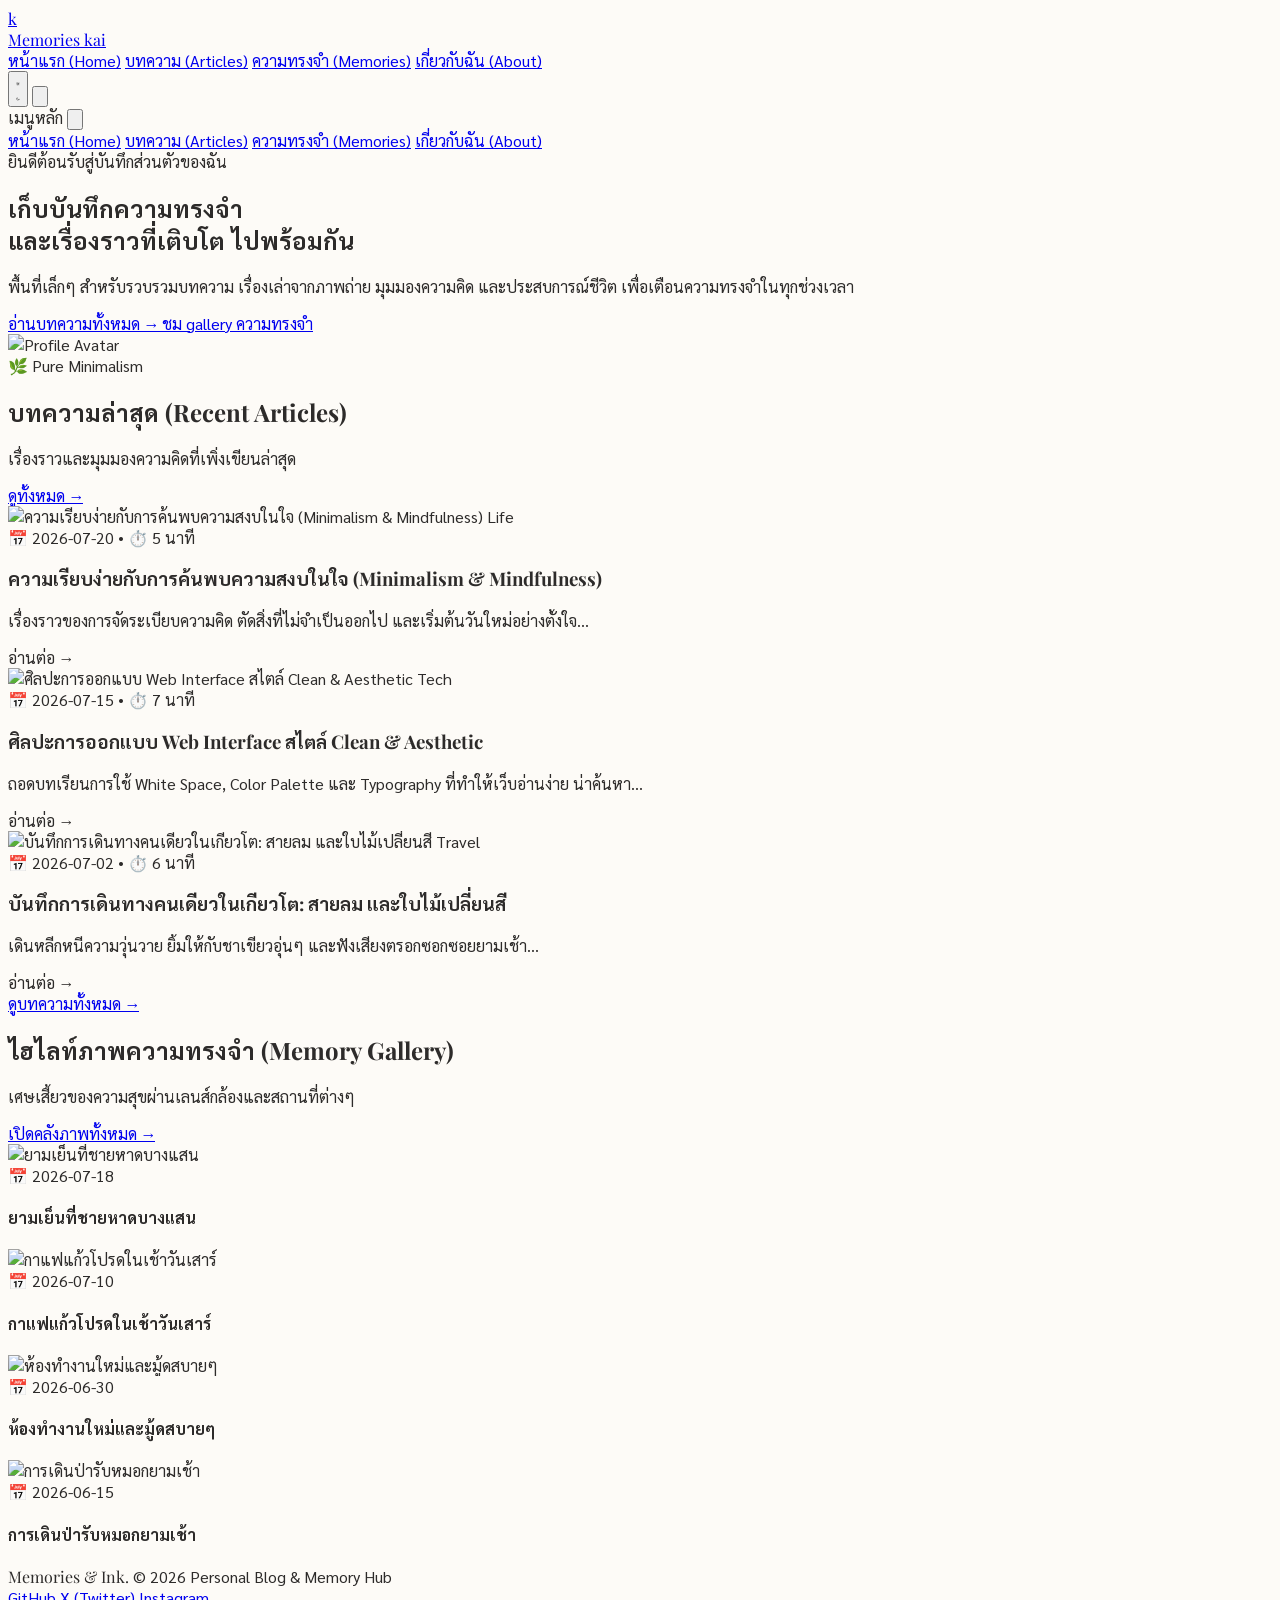
==== index.html @ 120b837c "Update index.html" ====
<!DOCTYPE html>
<html lang="th" class="scroll-smooth">
<head>
  <meta charset="UTF-8">
  <meta name="viewport" content="width=device-width, initial-scale=1.0">
  <title>Personal Memory & Article Hub | บันทึกเรื่องราวและบทความส่วนตัว</title>
  <meta name="description" content="พื้นที่บันทึกความทรงจำ เรื่องราวชีวิต บทความภาพ และความคิดส่วนตัว สไตล์ Minimal Clean & Aesthetic">
  
  <!-- Tailwind CSS CDN -->
  <script src="https://cdn.tailwindcss.com"></script>
  <script>
    tailwind.config = {
      darkMode: 'class',
      theme: {
        extend: {
          colors: {
            amber: {
              50: '#fffbeb', 100: '#fef3c7', 500: '#f59e0b', 600: '#d97706', 700: '#b45309'
            }
          }
        }
      }
    }
  </script>
  <link rel="stylesheet" href="assets/css/style.css">
  <script src="assets/js/theme.js"></script>
</head>
<body class="min-h-screen flex flex-col selection:bg-amber-500/20 selection:text-amber-700">

  <!-- Header / Navigation -->
  <header class="sticky top-0 z-40 w-full glass-nav border-b border-stone-200/60 dark:border-zinc-800/80 transition-colors">
    <div class="max-w-6xl mx-auto px-4 sm:px-6 lg:px-8 h-16 flex items-center justify-between">
      
      <!-- Brand Logo -->
      <a href="index.html" class="flex items-center gap-2.5 group">
        <div class="w-8 h-8 rounded-full bg-amber-600 flex items-center justify-center text-white font-serif-title font-bold text-sm shadow-sm group-hover:scale-105 transition-transform">
          k
        </div>
        <span class="font-serif-title text-lg font-bold tracking-tight group-hover:text-amber-600 dark:group-hover:text-amber-400 transition-colors">
          Memories kai
        </span>
      </a>

      <!-- Desktop Navigation Links -->
      <nav class="hidden md:flex items-center gap-8 text-sm font-medium">
        <a href="index.html" class="nav-link text-stone-600 dark:text-zinc-400 hover:text-amber-600 dark:hover:text-amber-400 transition-colors">หน้าแรก (Home)</a>
        <a href="articles.html" class="nav-link text-stone-600 dark:text-zinc-400 hover:text-amber-600 dark:hover:text-amber-400 transition-colors">บทความ (Articles)</a>
        <a href="memories.html" class="nav-link text-stone-600 dark:text-zinc-400 hover:text-amber-600 dark:hover:text-amber-400 transition-colors">ความทรงจำ (Memories)</a>
        <a href="about.html" class="nav-link text-stone-600 dark:text-zinc-400 hover:text-amber-600 dark:hover:text-amber-400 transition-colors">เกี่ยวกับฉัน (About)</a>
      </nav>

      <!-- Right Controls -->
      <div class="flex items-center gap-3">
        <!-- Theme Toggle Button -->
        <button class="theme-toggle-btn p-2 rounded-full text-stone-600 dark:text-zinc-300 hover:bg-stone-200/60 dark:hover:bg-zinc-800 transition-colors" aria-label="Toggle Theme">
          <!-- Sun Icon (Light Mode) -->
          <svg class="w-5 h-5 hidden dark:block text-amber-400" fill="none" stroke="currentColor" viewBox="0 0 24 24"><path stroke-linecap="round" stroke-linejoin="round" stroke-width="2" d="M12 3v1m0 16v1m9-9h-1M4 12H3m15.364 6.364l-.707-.707M6.343 6.343l-.707-.707m12.728 0l-.707.707M6.343 17.657l-.707.707M16 12a4 4 0 11-8 0 4 4 0 018 0z"/></svg>
          <!-- Moon Icon (Dark Mode) -->
          <svg class="w-5 h-5 block dark:hidden text-stone-700" fill="none" stroke="currentColor" viewBox="0 0 24 24"><path stroke-linecap="round" stroke-linejoin="round" stroke-width="2" d="M20.354 15.354A9 9 0 018.646 3.646 9.003 9.003 0 0012 21a9.003 9.003 0 008.354-5.646z"/></svg>
        </button>

        <!-- Mobile Menu Toggle -->
        <button id="mobile-menu-btn" class="md:hidden p-2 rounded-lg text-stone-600 dark:text-zinc-300 hover:bg-stone-200/60 dark:hover:bg-zinc-800 transition-colors">
          <svg class="w-6 h-6" fill="none" stroke="currentColor" viewBox="0 0 24 24"><path stroke-linecap="round" stroke-linejoin="round" stroke-width="2" d="M4 6h16M4 12h16m-7 6h7"/></svg>
        </button>
      </div>

    </div>
  </header>

  <!-- Mobile Navigation Drawer -->
  <div id="mobile-menu-drawer" class="fixed inset-0 z-50 bg-black/60 backdrop-blur-sm hidden flex flex-col justify-end sm:justify-center p-4">
    <div class="bg-white dark:bg-zinc-900 rounded-3xl p-6 shadow-2xl border border-stone-200 dark:border-zinc-800 max-w-sm w-full mx-auto">
      <div class="flex items-center justify-between pb-4 border-b border-stone-100 dark:border-zinc-800 mb-4">
        <span class="font-serif-title font-bold text-lg">เมนูหลัก</span>
        <button id="close-menu-btn" class="p-2 rounded-full hover:bg-stone-100 dark:hover:bg-zinc-800">
          <svg class="w-5 h-5" fill="none" stroke="currentColor" viewBox="0 0 24 24"><path stroke-linecap="round" stroke-linejoin="round" stroke-width="2" d="M6 18L18 6M6 6l12 12"/></svg>
        </button>
      </div>
      <nav class="flex flex-col gap-3 font-medium text-base">
        <a href="index.html" class="px-4 py-2.5 rounded-xl hover:bg-stone-100 dark:hover:bg-zinc-800 transition-colors">หน้าแรก (Home)</a>
        <a href="articles.html" class="px-4 py-2.5 rounded-xl hover:bg-stone-100 dark:hover:bg-zinc-800 transition-colors">บทความ (Articles)</a>
        <a href="memories.html" class="px-4 py-2.5 rounded-xl hover:bg-stone-100 dark:hover:bg-zinc-800 transition-colors">ความทรงจำ (Memories)</a>
        <a href="about.html" class="px-4 py-2.5 rounded-xl hover:bg-stone-100 dark:hover:bg-zinc-800 transition-colors">เกี่ยวกับฉัน (About)</a>
      </nav>
    </div>
  </div>

  <main class="flex-grow">
    
    <!-- Hero Section -->
    <section class="max-w-6xl mx-auto px-4 sm:px-6 lg:px-8 pt-12 pb-16">
      <div class="flex flex-col md:flex-row items-center justify-between gap-10">
        
        <!-- Hero Intro Text -->
        <div class="flex-1 text-center md:text-left">
          <div class="inline-flex items-center gap-2 px-3.5 py-1.5 rounded-full bg-amber-50 dark:bg-amber-950/60 border border-amber-200 dark:border-amber-900/60 text-amber-800 dark:text-amber-300 text-xs font-semibold mb-6">
            <span class="w-2 h-2 rounded-full bg-amber-500 animate-pulse"></span>
            ยินดีต้อนรับสู่บันทึกส่วนตัวของฉัน
          </div>
          <h1 class="text-3xl sm:text-5xl font-bold font-serif-title tracking-tight leading-tight mb-4">
            เก็บบันทึกความทรงจำ <br class="hidden sm:inline">
            <span class="text-amber-600 dark:text-amber-400">และเรื่องราวที่เติบโต</span> ไปพร้อมกัน
          </h1>
          <p class="text-stone-600 dark:text-zinc-400 text-base sm:text-lg max-w-xl leading-relaxed mb-8">
            พื้นที่เล็กๆ สำหรับรวบรวมบทความ เรื่องเล่าจากภาพถ่าย มุมมองความคิด และประสบการณ์ชีวิต เพื่อเตือนความทรงจำในทุกช่วงเวลา
          </p>

          <!-- Action Buttons -->
          <div class="flex flex-wrap items-center justify-center md:justify-start gap-4">
            <a href="articles.html" class="px-6 py-3 rounded-full bg-amber-600 hover:bg-amber-700 text-white font-semibold text-sm shadow-md hover:shadow-lg transition-all flex items-center gap-2">
              อ่านบทความทั้งหมด <span>→</span>
            </a>
            <a href="memories.html" class="px-6 py-3 rounded-full border border-stone-300 dark:border-zinc-700 hover:bg-stone-100 dark:hover:bg-zinc-800 text-stone-700 dark:text-zinc-300 font-semibold text-sm transition-all">
              ชม gallery ความทรงจำ
            </a>
          </div>
        </div>

        <!-- Hero Profile / Aesthetic Image Card -->
        <div class="relative w-64 h-64 sm:w-80 sm:h-80 flex-shrink-0">
          <div class="absolute inset-0 rounded-3xl bg-amber-600/10 dark:bg-amber-400/10 rotate-6 transform transition-transform group-hover:rotate-3"></div>
          <div class="relative w-full h-full rounded-3xl overflow-hidden shadow-xl border-4 border-white dark:border-zinc-800">
            <img src="https://github.com/hlubkojilleen2222-pixel/personal-memory-hub/blob/main/assets/images/profile.jpg?raw=true" alt="Profile Avatar" class="w-full h-full object-cover">
          </div>
          <div class="absolute -bottom-4 -left-4 bg-white/90 dark:bg-zinc-800/90 backdrop-blur-md px-4 py-2.5 rounded-2xl shadow-lg border border-stone-200 dark:border-zinc-700 text-xs">
            <span class="font-bold text-stone-800 dark:text-zinc-100">🌿 Pure Minimalism</span>
          </div>
        </div>

      </div>
    </section>

    <!-- Recent Articles Highlight -->
    <section class="bg-stone-100/60 dark:bg-zinc-900/40 py-16 border-y border-stone-200/60 dark:border-zinc-800/60">
      <div class="max-w-6xl mx-auto px-4 sm:px-6 lg:px-8">
        
        <div class="flex items-end justify-between mb-10">
          <div>
            <h2 class="text-2xl sm:text-3xl font-bold font-serif-title">บทความล่าสุด (Recent Articles)</h2>
            <p class="text-stone-500 dark:text-zinc-400 text-sm mt-1">เรื่องราวและมุมมองความคิดที่เพิ่งเขียนล่าสุด</p>
          </div>
          <a href="articles.html" class="hidden sm:inline-flex items-center gap-1.5 text-amber-600 dark:text-amber-400 font-semibold text-sm hover:underline">
            ดูทั้งหมด <span>→</span>
          </a>
        </div>

        <!-- Articles Grid Container -->
        <div id="recent-articles-container" class="grid grid-cols-1 sm:grid-cols-2 lg:grid-cols-3 gap-6 sm:gap-8">
          <!-- Articles injected via JavaScript -->
        </div>

        <div class="mt-10 text-center sm:hidden">
          <a href="articles.html" class="inline-flex items-center gap-1.5 px-5 py-2.5 bg-white dark:bg-zinc-800 border border-stone-200 dark:border-zinc-700 rounded-full text-amber-600 dark:text-amber-400 font-semibold text-sm shadow-sm">
            ดูบทความทั้งหมด <span>→</span>
          </a>
        </div>

      </div>
    </section>

    <!-- Memory Gallery Grid Preview -->
    <section class="max-w-6xl mx-auto px-4 sm:px-6 lg:px-8 py-16">
      <div class="flex items-end justify-between mb-10">
        <div>
          <h2 class="text-2xl sm:text-3xl font-bold font-serif-title">ไฮไลท์ภาพความทรงจำ (Memory Gallery)</h2>
          <p class="text-stone-500 dark:text-zinc-400 text-sm mt-1">เศษเสี้ยวของความสุขผ่านเลนส์กล้องและสถานที่ต่างๆ</p>
        </div>
        <a href="memories.html" class="hidden sm:inline-flex items-center gap-1.5 text-amber-600 dark:text-amber-400 font-semibold text-sm hover:underline">
          เปิดคลังภาพทั้งหมด <span>→</span>
        </a>
      </div>

      <!-- Home Memories 4-Grid Preview -->
      <div id="home-memories-grid" class="grid grid-cols-2 sm:grid-cols-4 gap-4">
        <!-- Injected by memories.js -->
      </div>
    </section>

  </main>

  <!-- Global Footer -->
  <footer class="border-t border-stone-200 dark:border-zinc-800 bg-white dark:bg-zinc-950 py-10 text-xs text-stone-500 dark:text-zinc-400 transition-colors">
    <div class="max-w-6xl mx-auto px-4 sm:px-6 lg:px-8 flex flex-col sm:flex-row items-center justify-between gap-4">
      <div class="flex items-center gap-2">
        <span class="font-serif-title font-bold text-stone-800 dark:text-zinc-200 text-sm">Memories & Ink.</span>
        <span>© 2026 Personal Blog & Memory Hub</span>
      </div>
      <div class="flex items-center gap-6">
        <a href="https://github.com" target="_blank" rel="noopener" class="hover:text-amber-600 dark:hover:text-amber-400 transition-colors">GitHub</a>
        <a href="https://twitter.com" target="_blank" rel="noopener" class="hover:text-amber-600 dark:hover:text-amber-400 transition-colors">X (Twitter)</a>
        <a href="https://instagram.com" target="_blank" rel="noopener" class="hover:text-amber-600 dark:hover:text-amber-400 transition-colors">Instagram</a>
      </div>
    </div>
  </footer>

  <!-- Article Detail Modal Container -->
  <div id="article-modal" class="fixed inset-0 z-50 bg-black/70 backdrop-blur-md hidden items-center justify-center p-4 sm:p-6 overflow-y-auto">
    <div id="article-modal-content" class="bg-white dark:bg-zinc-900 rounded-2xl shadow-2xl max-w-2xl w-full max-h-[90vh] overflow-y-auto border border-stone-200 dark:border-zinc-800 my-auto">
      <!-- Injected dynamically -->
    </div>
  </div>

  <script src="assets/js/app.js"></script>
  <script src="assets/js/articles.js"></script>
  <script src="assets/js/memories.js"></script>
  <script>
    document.addEventListener('DOMContentLoaded', () => {
      initHomeArticles();
      initHomeMemories();
    });
  </script>
</body>
</html>
---- assets/css/style.css ----
@import url('https://fonts.googleapis.com/css2?family=Plus+Jakarta+Sans:wght@300;400;500;600;700&family=Playfair+Display:ital,wght@0,500;0,700;1,400&family=Sarabun:wght@300;400;500;600&display=swap');

@tailwind base;
@tailwind components;
@tailwind utilities;

:root {
  --bg-primary-light: #FDFBF7;
  --bg-card-light: #FFFFFF;
  --text-primary-light: #2D2B2A;
  --text-muted-light: #736E6B;
  --border-light: #EFECE6;

  --bg-primary-dark: #121214;
  --bg-card-dark: #1C1C20;
  --text-primary-dark: #F3F3F5;
  --text-muted-dark: #A1A1AA;
  --border-dark: #27272A;

  --accent-color: #D97706;
}

body {
  font-family: 'Sarabun', 'Plus Jakarta Sans', sans-serif;
  transition: background-color 0.3s ease, color 0.3s ease;
}

.font-serif-title {
  font-family: 'Playfair Display', 'Sarabun', serif;
}

/* Light Theme Defaults */
body {
  background-color: var(--bg-primary-light);
  color: var(--text-primary-light);
}

/* Dark Theme Overrides */
.dark body {
  background-color: var(--bg-primary-dark);
  color: var(--text-primary-dark);
}

/* Glassmorphism Navigation */
.glass-nav {
  background: rgba(253, 251, 247, 0.85);
  backdrop-filter: blur(12px);
  -webkit-backdrop-filter: blur(12px);
}

.dark .glass-nav {
  background: rgba(18, 18, 20, 0.85);
  backdrop-filter: blur(12px);
  -webkit-backdrop-filter: blur(12px);
}

/* Custom Card Transitions & Shadows */
.card-hover {
  transition: transform 0.25s cubic-bezier(0.16, 1, 0.3, 1), box-shadow 0.25s cubic-bezier(0.16, 1, 0.3, 1);
}

.card-hover:hover {
  transform: translateY(-4px);
  box-shadow: 0 12px 28px -6px rgba(0, 0, 0, 0.08);
}

.dark .card-hover:hover {
  box-shadow: 0 12px 28px -6px rgba(0, 0, 0, 0.4);
}

/* Masonry Columns */
.masonry-grid {
  column-count: 1;
  column-gap: 1.25rem;
}

@media (min-width: 640px) {
  .masonry-grid {
    column-count: 2;
  }
}

@media (min-width: 1024px) {
  .masonry-grid {
    column-count: 3;
  }
}

.masonry-item {
  break-inside: avoid;
  margin-bottom: 1.25rem;
}

/* Lightbox Modal Animation */
.modal-backdrop {
  transition: opacity 0.25s ease-in-out;
}

.modal-content {
  transition: transform 0.3s cubic-bezier(0.16, 1, 0.3, 1), opacity 0.3s ease-in-out;
}

/* Custom Scrollbar */
::-webkit-scrollbar {
  width: 8px;
}

::-webkit-scrollbar-track {
  background: transparent;
}

::-webkit-scrollbar-thumb {
  background: #D1D5DB;
  border-radius: 4px;
}

.dark ::-webkit-scrollbar-thumb {
  background: #3F3F46;
}

::-webkit-scrollbar-thumb:hover {
  background: #9CA3AF;
}

/* Probing Article Typography Styles */
.prose-custom h2 {
  font-size: 1.5rem;
  font-weight: 700;
  margin-top: 1.5rem;
  margin-bottom: 0.75rem;
  color: inherit;
}

.prose-custom h3 {
  font-size: 1.25rem;
  font-weight: 600;
  margin-top: 1.25rem;
  margin-bottom: 0.5rem;
}

.prose-custom p {
  line-height: 1.8;
  margin-bottom: 1rem;
  color: inherit;
  opacity: 0.9;
}

.prose-custom blockquote {
  border-left: 4px solid var(--accent-color);
  padding-left: 1rem;
  font-style: italic;
  margin: 1.25rem 0;
  opacity: 0.95;
}

.prose-custom ul, .prose-custom ol {
  padding-left: 1.5rem;
  margin-bottom: 1rem;
}

.prose-custom li {
  margin-bottom: 0.4rem;
  line-height: 1.7;
}
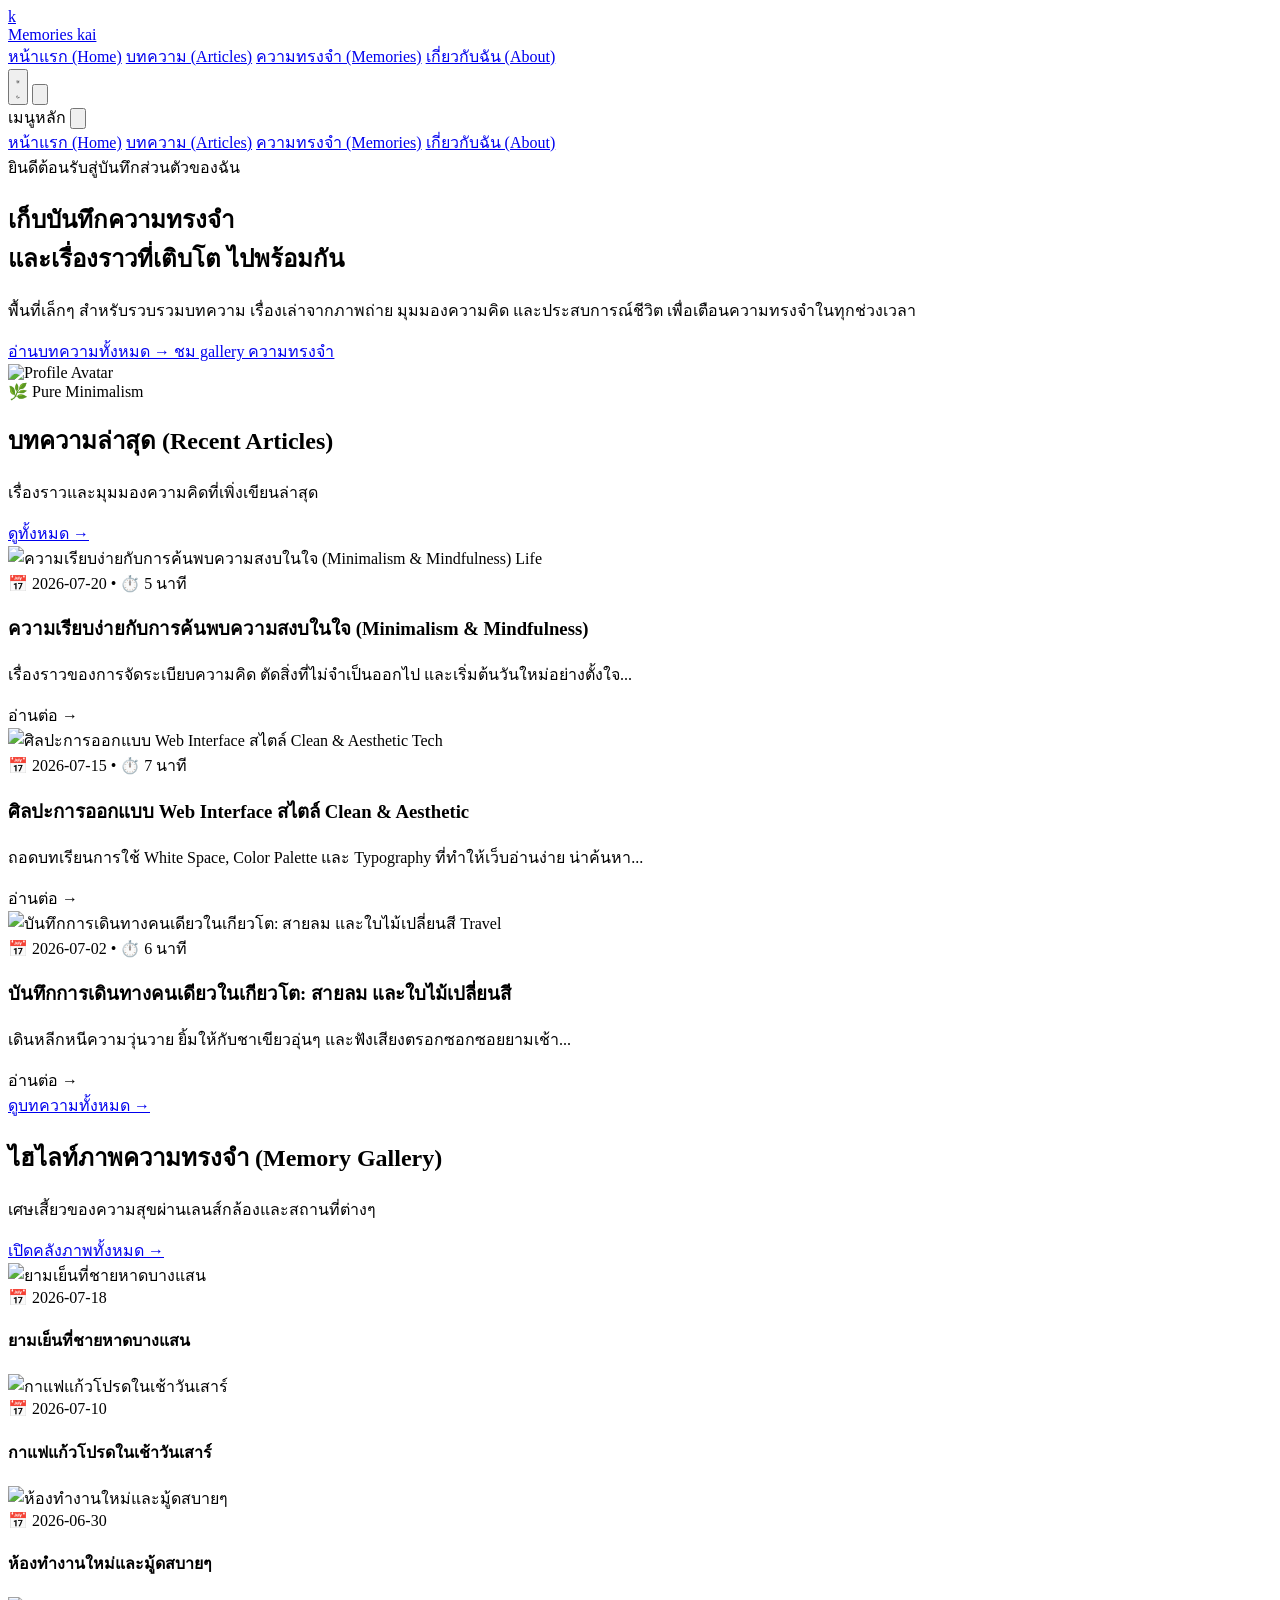
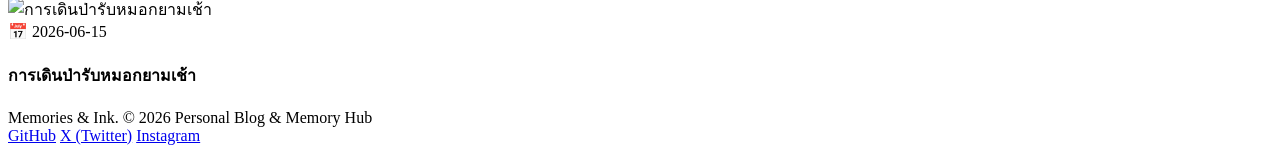
==== commit 33115e6e: "Add files via upload" ====
--- a/index.html
+++ b/index.html
@@ -22,7 +22,7 @@
       }
     }
   </script>
-  <link rel="stylesheet" href="assets/css/style.css">
+  <link rel="icon" href="https://github.com/hlubkojilleen2222-pixel/personal-memory-hub/blob/main/assets/icon/chicken.png" type="image/png">
   <script src="assets/js/theme.js"></script>
 </head>
 <body class="min-h-screen flex flex-col selection:bg-amber-500/20 selection:text-amber-700">
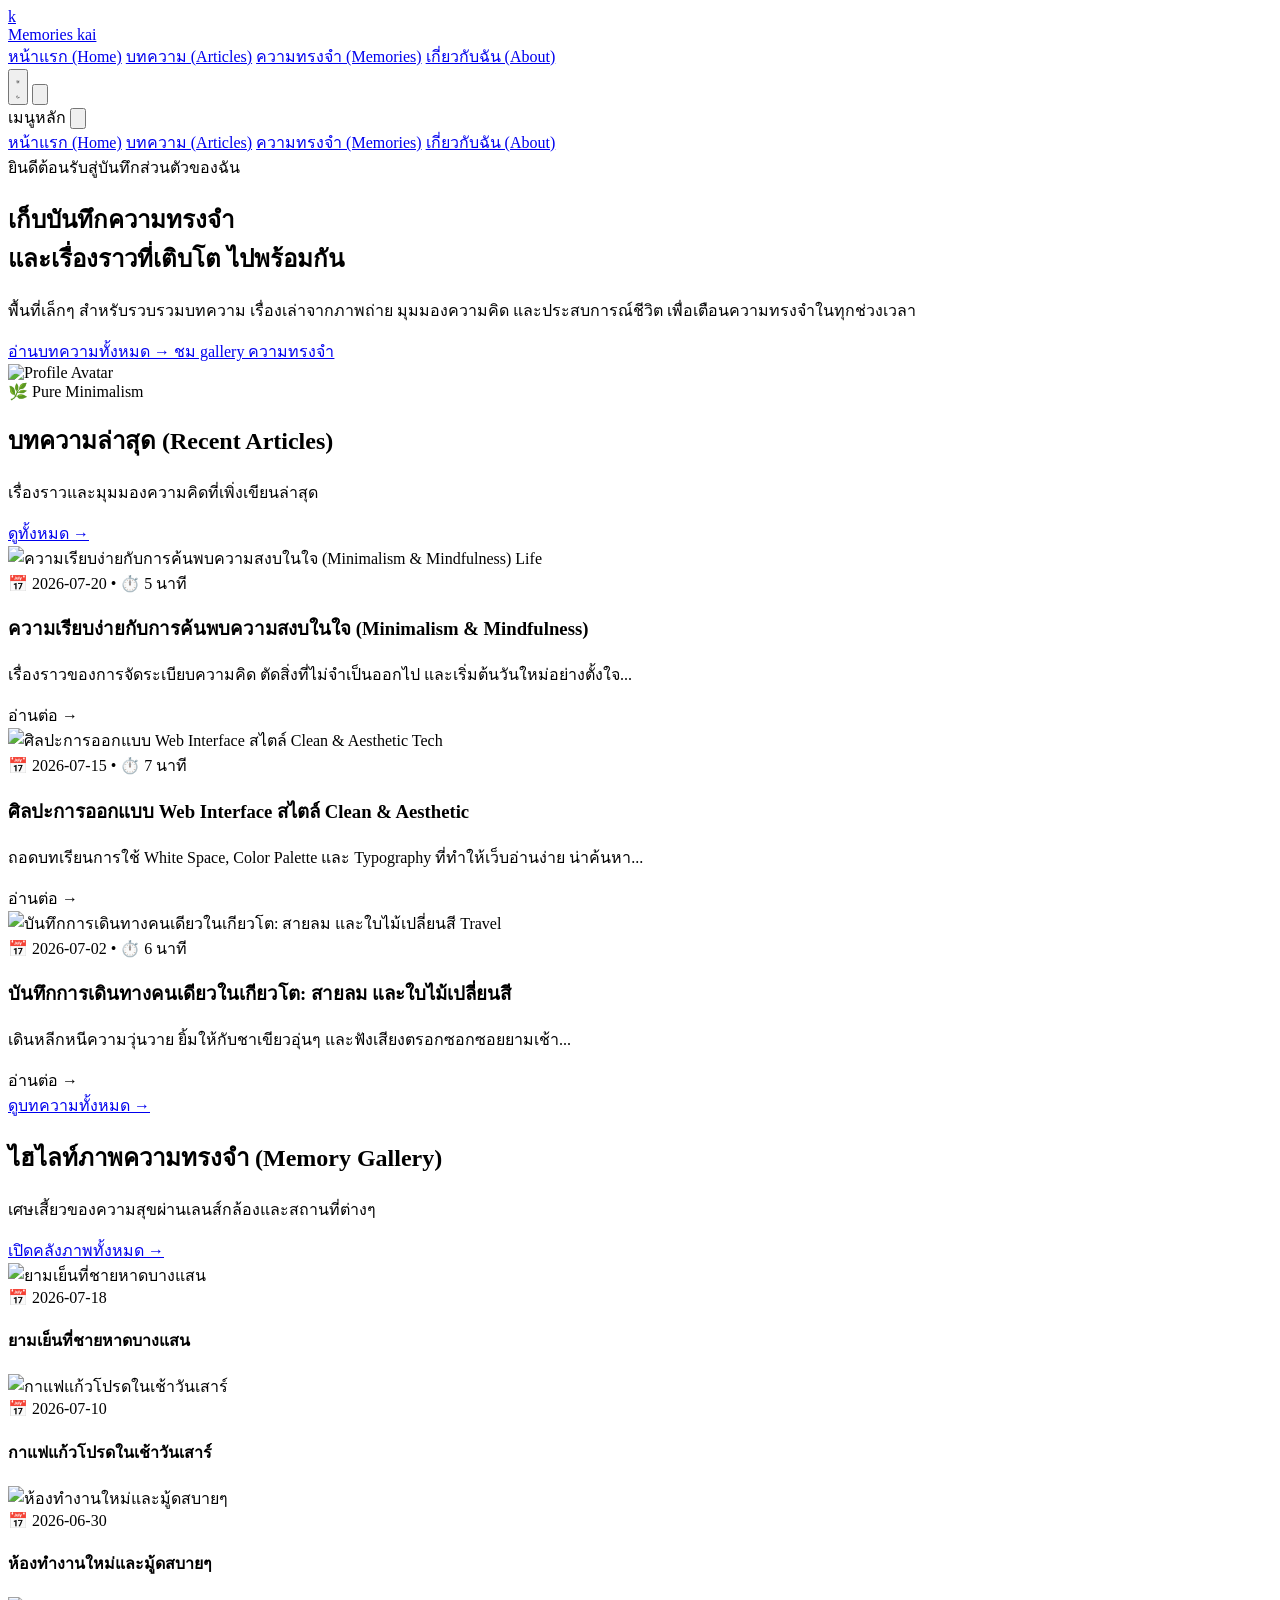
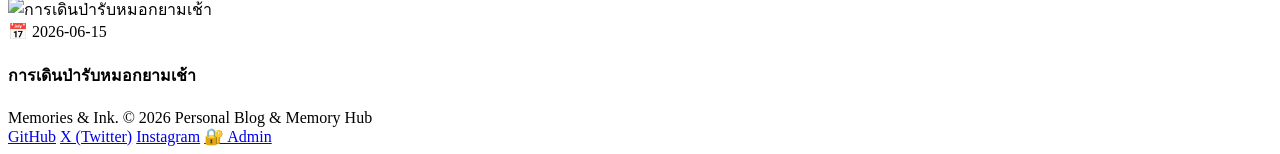
==== commit 7511c3bd: "Add files via upload" ====
--- a/index.html
+++ b/index.html
@@ -6,6 +6,15 @@
   <title>Personal Memory & Article Hub | บันทึกเรื่องราวและบทความส่วนตัว</title>
   <meta name="description" content="พื้นที่บันทึกความทรงจำ เรื่องราวชีวิต บทความภาพ และความคิดส่วนตัว สไตล์ Minimal Clean & Aesthetic">
   
+  <!-- Google tag (gtag.js) -->
+  <script async src="https://www.googletagmanager.com/gtag/js?id=G-XXXXXXXXXX"></script>
+  <script>
+    window.dataLayer = window.dataLayer || [];
+    function gtag(){dataLayer.push(arguments);}
+    gtag('js', new Date());
+    gtag('config', 'G-XXXXXXXXXX');
+  </script>
+
   <!-- Tailwind CSS CDN -->
   <script src="https://cdn.tailwindcss.com"></script>
   <script>
@@ -190,6 +199,7 @@
         <a href="https://github.com" target="_blank" rel="noopener" class="hover:text-amber-600 dark:hover:text-amber-400 transition-colors">GitHub</a>
         <a href="https://twitter.com" target="_blank" rel="noopener" class="hover:text-amber-600 dark:hover:text-amber-400 transition-colors">X (Twitter)</a>
         <a href="https://instagram.com" target="_blank" rel="noopener" class="hover:text-amber-600 dark:hover:text-amber-400 transition-colors">Instagram</a>
+        <a href="admin.html" class="hover:text-amber-600 dark:hover:text-amber-400 font-semibold transition-colors flex items-center gap-1">🔐 Admin</a>
       </div>
     </div>
   </footer>
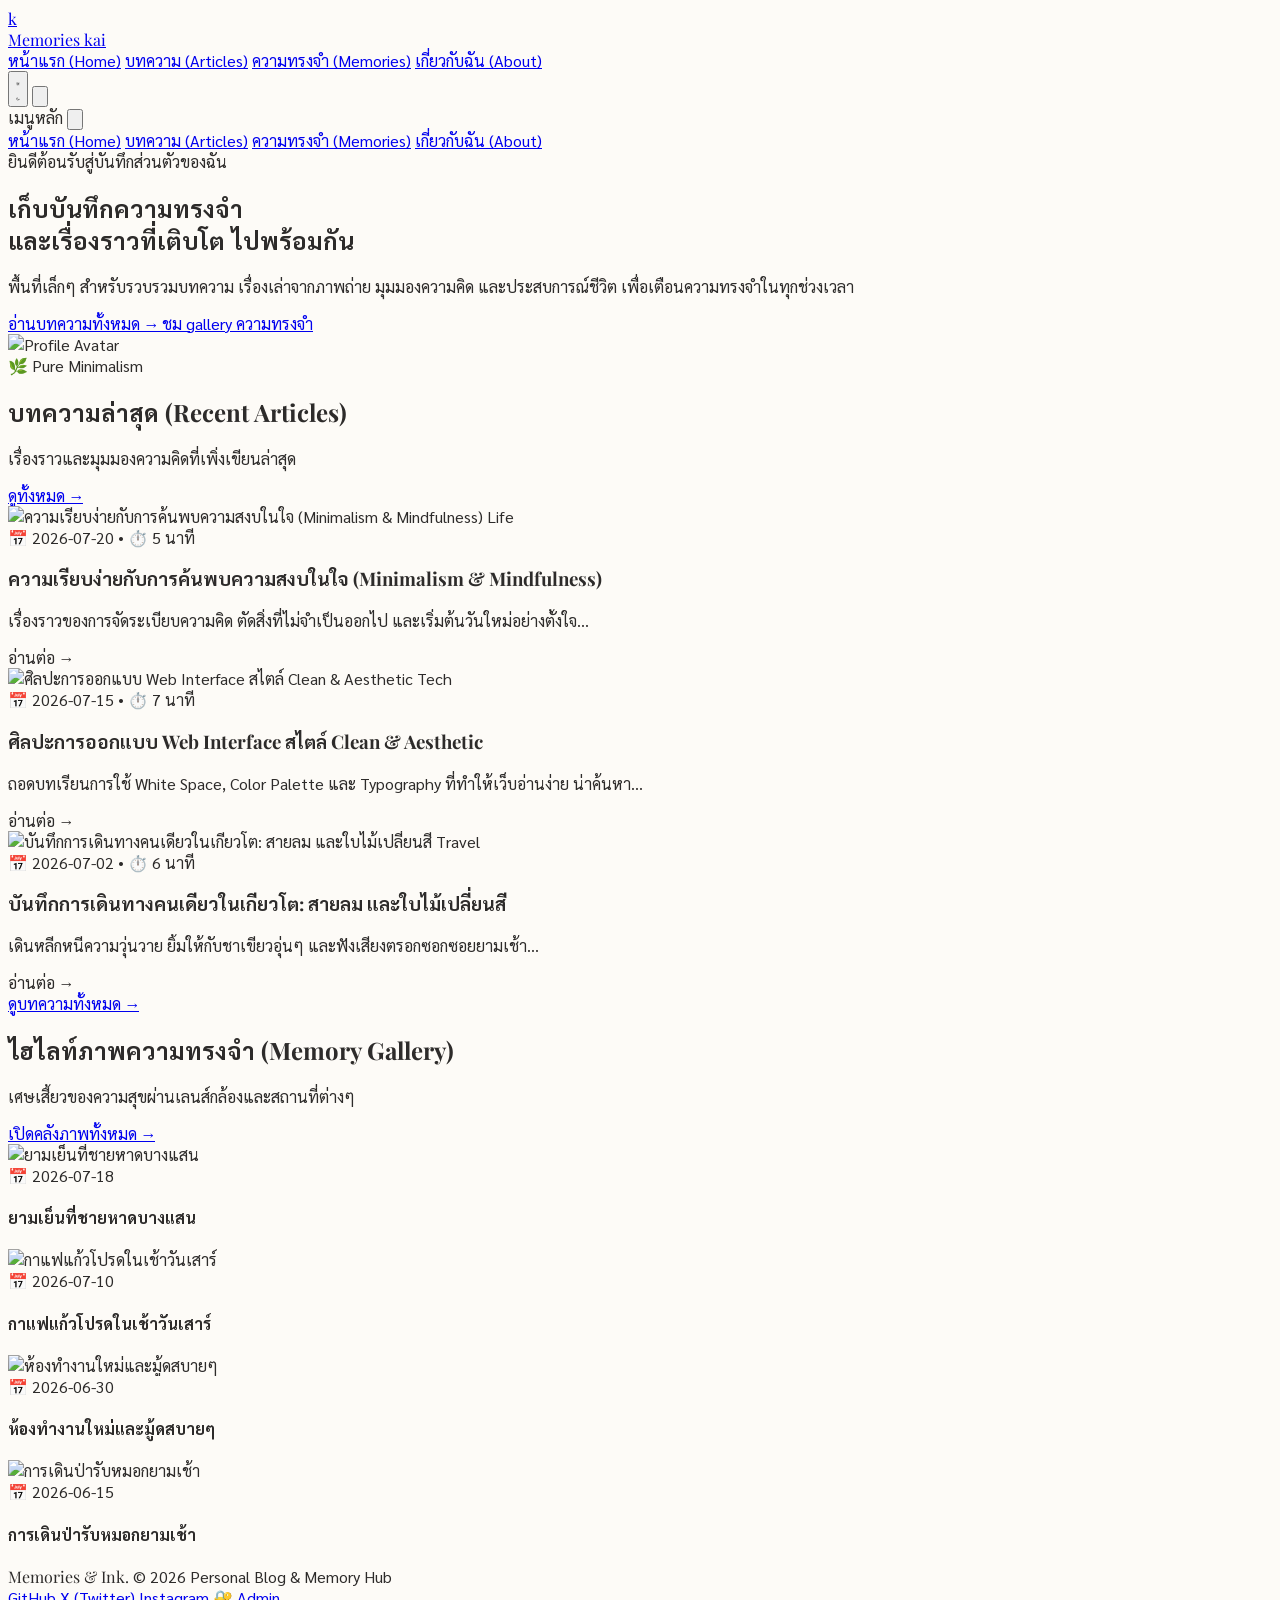
==== commit f9df8ca8: "Update index.html" ====
--- a/index.html
+++ b/index.html
@@ -31,7 +31,7 @@
       }
     }
   </script>
-  <link rel="icon" href="https://github.com/hlubkojilleen2222-pixel/personal-memory-hub/blob/main/assets/icon/chicken.png" type="image/png">
+  <link rel="stylesheet" href="assets/css/style.css">
   <script src="assets/js/theme.js"></script>
 </head>
 <body class="min-h-screen flex flex-col selection:bg-amber-500/20 selection:text-amber-700">
--- a/assets/css/style.css
+++ b/assets/css/style.css
@@ -0,0 +1,164 @@
+@import url('https://fonts.googleapis.com/css2?family=Plus+Jakarta+Sans:wght@300;400;500;600;700&family=Playfair+Display:ital,wght@0,500;0,700;1,400&family=Sarabun:wght@300;400;500;600&display=swap');
+
+@tailwind base;
+@tailwind components;
+@tailwind utilities;
+
+:root {
+  --bg-primary-light: #FDFBF7;
+  --bg-card-light: #FFFFFF;
+  --text-primary-light: #2D2B2A;
+  --text-muted-light: #736E6B;
+  --border-light: #EFECE6;
+
+  --bg-primary-dark: #121214;
+  --bg-card-dark: #1C1C20;
+  --text-primary-dark: #F3F3F5;
+  --text-muted-dark: #A1A1AA;
+  --border-dark: #27272A;
+
+  --accent-color: #D97706;
+}
+
+body {
+  font-family: 'Sarabun', 'Plus Jakarta Sans', sans-serif;
+  transition: background-color 0.3s ease, color 0.3s ease;
+}
+
+.font-serif-title {
+  font-family: 'Playfair Display', 'Sarabun', serif;
+}
+
+/* Light Theme Defaults */
+body {
+  background-color: var(--bg-primary-light);
+  color: var(--text-primary-light);
+}
+
+/* Dark Theme Overrides */
+.dark body {
+  background-color: var(--bg-primary-dark);
+  color: var(--text-primary-dark);
+}
+
+/* Glassmorphism Navigation */
+.glass-nav {
+  background: rgba(253, 251, 247, 0.85);
+  backdrop-filter: blur(12px);
+  -webkit-backdrop-filter: blur(12px);
+}
+
+.dark .glass-nav {
+  background: rgba(18, 18, 20, 0.85);
+  backdrop-filter: blur(12px);
+  -webkit-backdrop-filter: blur(12px);
+}
+
+/* Custom Card Transitions & Shadows */
+.card-hover {
+  transition: transform 0.25s cubic-bezier(0.16, 1, 0.3, 1), box-shadow 0.25s cubic-bezier(0.16, 1, 0.3, 1);
+}
+
+.card-hover:hover {
+  transform: translateY(-4px);
+  box-shadow: 0 12px 28px -6px rgba(0, 0, 0, 0.08);
+}
+
+.dark .card-hover:hover {
+  box-shadow: 0 12px 28px -6px rgba(0, 0, 0, 0.4);
+}
+
+/* Masonry Columns */
+.masonry-grid {
+  column-count: 1;
+  column-gap: 1.25rem;
+}
+
+@media (min-width: 640px) {
+  .masonry-grid {
+    column-count: 2;
+  }
+}
+
+@media (min-width: 1024px) {
+  .masonry-grid {
+    column-count: 3;
+  }
+}
+
+.masonry-item {
+  break-inside: avoid;
+  margin-bottom: 1.25rem;
+}
+
+/* Lightbox Modal Animation */
+.modal-backdrop {
+  transition: opacity 0.25s ease-in-out;
+}
+
+.modal-content {
+  transition: transform 0.3s cubic-bezier(0.16, 1, 0.3, 1), opacity 0.3s ease-in-out;
+}
+
+/* Custom Scrollbar */
+::-webkit-scrollbar {
+  width: 8px;
+}
+
+::-webkit-scrollbar-track {
+  background: transparent;
+}
+
+::-webkit-scrollbar-thumb {
+  background: #D1D5DB;
+  border-radius: 4px;
+}
+
+.dark ::-webkit-scrollbar-thumb {
+  background: #3F3F46;
+}
+
+::-webkit-scrollbar-thumb:hover {
+  background: #9CA3AF;
+}
+
+/* Probing Article Typography Styles */
+.prose-custom h2 {
+  font-size: 1.5rem;
+  font-weight: 700;
+  margin-top: 1.5rem;
+  margin-bottom: 0.75rem;
+  color: inherit;
+}
+
+.prose-custom h3 {
+  font-size: 1.25rem;
+  font-weight: 600;
+  margin-top: 1.25rem;
+  margin-bottom: 0.5rem;
+}
+
+.prose-custom p {
+  line-height: 1.8;
+  margin-bottom: 1rem;
+  color: inherit;
+  opacity: 0.9;
+}
+
+.prose-custom blockquote {
+  border-left: 4px solid var(--accent-color);
+  padding-left: 1rem;
+  font-style: italic;
+  margin: 1.25rem 0;
+  opacity: 0.95;
+}
+
+.prose-custom ul, .prose-custom ol {
+  padding-left: 1.5rem;
+  margin-bottom: 1rem;
+}
+
+.prose-custom li {
+  margin-bottom: 0.4rem;
+  line-height: 1.7;
+}
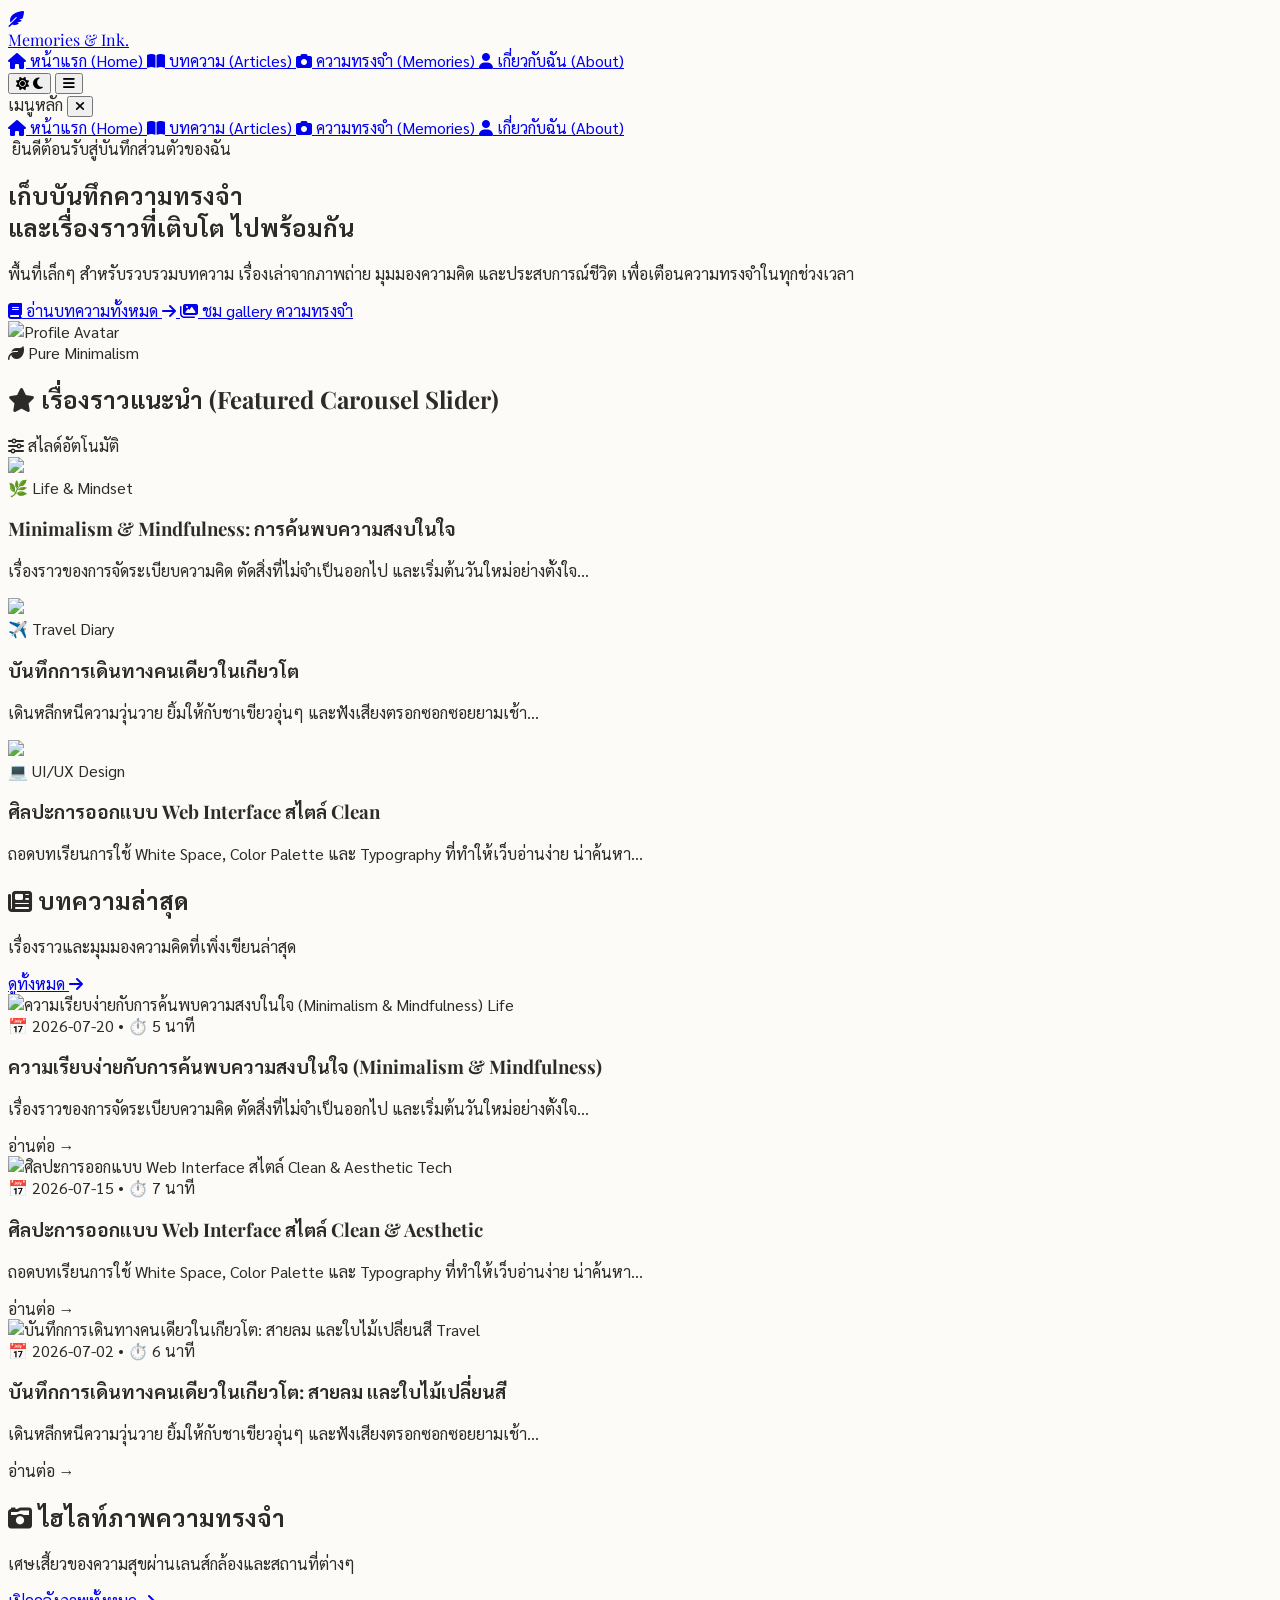
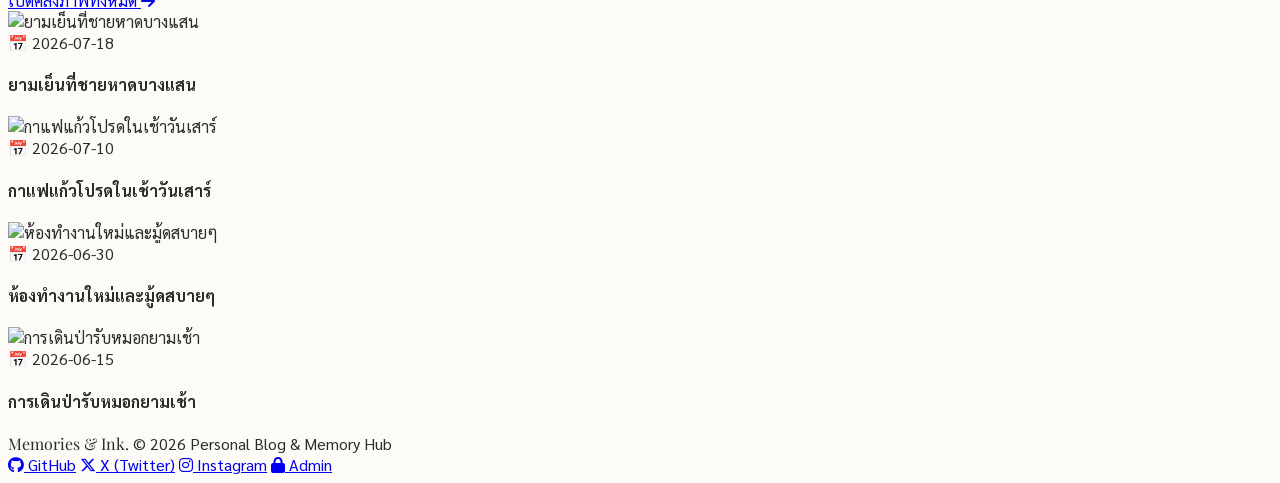
==== commit 8b1db595: "Add files via upload" ====
--- a/index.html
+++ b/index.html
@@ -23,14 +23,26 @@
       theme: {
         extend: {
           colors: {
-            amber: {
-              50: '#fffbeb', 100: '#fef3c7', 500: '#f59e0b', 600: '#d97706', 700: '#b45309'
-            }
+            amber: { 50: '#fffbeb', 100: '#fef3c7', 500: '#f59e0b', 600: '#d97706', 700: '#b45309' }
           }
         }
       }
     }
   </script>
+
+  <!-- 1. FontAwesome 6.5.1 -->
+  <link rel="stylesheet" href="https://cdnjs.cloudflare.com/ajax/libs/font-awesome/6.5.1/css/all.min.css">
+  
+  <!-- 2. Animate.css 4.1.1 -->
+  <link rel="stylesheet" href="https://cdnjs.cloudflare.com/ajax/libs/animate.css/4.1.1/animate.min.css">
+
+  <!-- 3. Slick Carousel CSS -->
+  <link rel="stylesheet" href="https://cdnjs.cloudflare.com/ajax/libs/slick-carousel/1.8.1/slick.min.css">
+  <link rel="stylesheet" href="https://cdnjs.cloudflare.com/ajax/libs/slick-carousel/1.8.1/slick-theme.min.css">
+
+  <!-- 4. Colorbox CSS -->
+  <link rel="stylesheet" href="https://cdnjs.cloudflare.com/ajax/libs/jquery.colorbox/1.6.4/example1/colorbox.min.css">
+
   <link rel="stylesheet" href="assets/css/style.css">
   <script src="assets/js/theme.js"></script>
 </head>
@@ -42,35 +54,41 @@
       
       <!-- Brand Logo -->
       <a href="index.html" class="flex items-center gap-2.5 group">
-        <div class="w-8 h-8 rounded-full bg-amber-600 flex items-center justify-center text-white font-serif-title font-bold text-sm shadow-sm group-hover:scale-105 transition-transform">
-          k
+        <div class="w-9 h-9 rounded-full bg-amber-600 flex items-center justify-center text-white font-serif-title font-bold text-sm shadow-sm group-hover:scale-105 transition-transform">
+          <i class="fa-solid fa-feather-pointed"></i>
         </div>
         <span class="font-serif-title text-lg font-bold tracking-tight group-hover:text-amber-600 dark:group-hover:text-amber-400 transition-colors">
-          Memories kai
+          Memories & Ink.
         </span>
       </a>
 
       <!-- Desktop Navigation Links -->
       <nav class="hidden md:flex items-center gap-8 text-sm font-medium">
-        <a href="index.html" class="nav-link text-stone-600 dark:text-zinc-400 hover:text-amber-600 dark:hover:text-amber-400 transition-colors">หน้าแรก (Home)</a>
-        <a href="articles.html" class="nav-link text-stone-600 dark:text-zinc-400 hover:text-amber-600 dark:hover:text-amber-400 transition-colors">บทความ (Articles)</a>
-        <a href="memories.html" class="nav-link text-stone-600 dark:text-zinc-400 hover:text-amber-600 dark:hover:text-amber-400 transition-colors">ความทรงจำ (Memories)</a>
-        <a href="about.html" class="nav-link text-stone-600 dark:text-zinc-400 hover:text-amber-600 dark:hover:text-amber-400 transition-colors">เกี่ยวกับฉัน (About)</a>
+        <a href="index.html" class="nav-link text-stone-600 dark:text-zinc-400 hover:text-amber-600 dark:hover:text-amber-400 transition-colors flex items-center gap-2">
+          <i class="fa-solid fa-house"></i> หน้าแรก (Home)
+        </a>
+        <a href="articles.html" class="nav-link text-stone-600 dark:text-zinc-400 hover:text-amber-600 dark:hover:text-amber-400 transition-colors flex items-center gap-2">
+          <i class="fa-solid fa-book-open"></i> บทความ (Articles)
+        </a>
+        <a href="memories.html" class="nav-link text-stone-600 dark:text-zinc-400 hover:text-amber-600 dark:hover:text-amber-400 transition-colors flex items-center gap-2">
+          <i class="fa-solid fa-camera font-xs"></i> ความทรงจำ (Memories)
+        </a>
+        <a href="about.html" class="nav-link text-stone-600 dark:text-zinc-400 hover:text-amber-600 dark:hover:text-amber-400 transition-colors flex items-center gap-2">
+          <i class="fa-solid fa-user"></i> เกี่ยวกับฉัน (About)
+        </a>
       </nav>
 
       <!-- Right Controls -->
       <div class="flex items-center gap-3">
         <!-- Theme Toggle Button -->
-        <button class="theme-toggle-btn p-2 rounded-full text-stone-600 dark:text-zinc-300 hover:bg-stone-200/60 dark:hover:bg-zinc-800 transition-colors" aria-label="Toggle Theme">
-          <!-- Sun Icon (Light Mode) -->
-          <svg class="w-5 h-5 hidden dark:block text-amber-400" fill="none" stroke="currentColor" viewBox="0 0 24 24"><path stroke-linecap="round" stroke-linejoin="round" stroke-width="2" d="M12 3v1m0 16v1m9-9h-1M4 12H3m15.364 6.364l-.707-.707M6.343 6.343l-.707-.707m12.728 0l-.707.707M6.343 17.657l-.707.707M16 12a4 4 0 11-8 0 4 4 0 018 0z"/></svg>
-          <!-- Moon Icon (Dark Mode) -->
-          <svg class="w-5 h-5 block dark:hidden text-stone-700" fill="none" stroke="currentColor" viewBox="0 0 24 24"><path stroke-linecap="round" stroke-linejoin="round" stroke-width="2" d="M20.354 15.354A9 9 0 018.646 3.646 9.003 9.003 0 0012 21a9.003 9.003 0 008.354-5.646z"/></svg>
+        <button class="theme-toggle-btn p-2.5 rounded-full text-stone-600 dark:text-zinc-300 hover:bg-stone-200/60 dark:hover:bg-zinc-800 transition-colors" aria-label="Toggle Theme">
+          <i class="fa-solid fa-sun text-amber-400 text-lg hidden dark:block"></i>
+          <i class="fa-solid fa-moon text-stone-700 text-lg block dark:hidden"></i>
         </button>
 
         <!-- Mobile Menu Toggle -->
         <button id="mobile-menu-btn" class="md:hidden p-2 rounded-lg text-stone-600 dark:text-zinc-300 hover:bg-stone-200/60 dark:hover:bg-zinc-800 transition-colors">
-          <svg class="w-6 h-6" fill="none" stroke="currentColor" viewBox="0 0 24 24"><path stroke-linecap="round" stroke-linejoin="round" stroke-width="2" d="M4 6h16M4 12h16m-7 6h7"/></svg>
+          <i class="fa-solid fa-bars text-xl"></i>
         </button>
       </div>
 
@@ -79,33 +97,41 @@
 
   <!-- Mobile Navigation Drawer -->
   <div id="mobile-menu-drawer" class="fixed inset-0 z-50 bg-black/60 backdrop-blur-sm hidden flex flex-col justify-end sm:justify-center p-4">
-    <div class="bg-white dark:bg-zinc-900 rounded-3xl p-6 shadow-2xl border border-stone-200 dark:border-zinc-800 max-w-sm w-full mx-auto">
+    <div class="bg-white dark:bg-zinc-900 rounded-3xl p-6 shadow-2xl border border-stone-200 dark:border-zinc-800 max-w-sm w-full mx-auto animate__animated animate__fadeInUp">
       <div class="flex items-center justify-between pb-4 border-b border-stone-100 dark:border-zinc-800 mb-4">
         <span class="font-serif-title font-bold text-lg">เมนูหลัก</span>
         <button id="close-menu-btn" class="p-2 rounded-full hover:bg-stone-100 dark:hover:bg-zinc-800">
-          <svg class="w-5 h-5" fill="none" stroke="currentColor" viewBox="0 0 24 24"><path stroke-linecap="round" stroke-linejoin="round" stroke-width="2" d="M6 18L18 6M6 6l12 12"/></svg>
+          <i class="fa-solid fa-xmark text-lg"></i>
         </button>
       </div>
       <nav class="flex flex-col gap-3 font-medium text-base">
-        <a href="index.html" class="px-4 py-2.5 rounded-xl hover:bg-stone-100 dark:hover:bg-zinc-800 transition-colors">หน้าแรก (Home)</a>
-        <a href="articles.html" class="px-4 py-2.5 rounded-xl hover:bg-stone-100 dark:hover:bg-zinc-800 transition-colors">บทความ (Articles)</a>
-        <a href="memories.html" class="px-4 py-2.5 rounded-xl hover:bg-stone-100 dark:hover:bg-zinc-800 transition-colors">ความทรงจำ (Memories)</a>
-        <a href="about.html" class="px-4 py-2.5 rounded-xl hover:bg-stone-100 dark:hover:bg-zinc-800 transition-colors">เกี่ยวกับฉัน (About)</a>
+        <a href="index.html" class="px-4 py-2.5 rounded-xl hover:bg-stone-100 dark:hover:bg-zinc-800 transition-colors flex items-center gap-3">
+          <i class="fa-solid fa-house text-amber-600"></i> หน้าแรก (Home)
+        </a>
+        <a href="articles.html" class="px-4 py-2.5 rounded-xl hover:bg-stone-100 dark:hover:bg-zinc-800 transition-colors flex items-center gap-3">
+          <i class="fa-solid fa-book-open text-amber-600"></i> บทความ (Articles)
+        </a>
+        <a href="memories.html" class="px-4 py-2.5 rounded-xl hover:bg-stone-100 dark:hover:bg-zinc-800 transition-colors flex items-center gap-3">
+          <i class="fa-solid fa-camera text-amber-600"></i> ความทรงจำ (Memories)
+        </a>
+        <a href="about.html" class="px-4 py-2.5 rounded-xl hover:bg-stone-100 dark:hover:bg-zinc-800 transition-colors flex items-center gap-3">
+          <i class="fa-solid fa-user text-amber-600"></i> เกี่ยวกับฉัน (About)
+        </a>
       </nav>
     </div>
   </div>
 
   <main class="flex-grow">
     
-    <!-- Hero Section -->
+    <!-- Hero Section with Animate.css -->
     <section class="max-w-6xl mx-auto px-4 sm:px-6 lg:px-8 pt-12 pb-16">
       <div class="flex flex-col md:flex-row items-center justify-between gap-10">
         
         <!-- Hero Intro Text -->
-        <div class="flex-1 text-center md:text-left">
+        <div class="flex-1 text-center md:text-left animate__animated animate__fadeInLeft">
           <div class="inline-flex items-center gap-2 px-3.5 py-1.5 rounded-full bg-amber-50 dark:bg-amber-950/60 border border-amber-200 dark:border-amber-900/60 text-amber-800 dark:text-amber-300 text-xs font-semibold mb-6">
             <span class="w-2 h-2 rounded-full bg-amber-500 animate-pulse"></span>
-            ยินดีต้อนรับสู่บันทึกส่วนตัวของฉัน
+            <i class="fa-solid fa-sparkles"></i> ยินดีต้อนรับสู่บันทึกส่วนตัวของฉัน
           </div>
           <h1 class="text-3xl sm:text-5xl font-bold font-serif-title tracking-tight leading-tight mb-4">
             เก็บบันทึกความทรงจำ <br class="hidden sm:inline">
@@ -118,25 +144,75 @@
           <!-- Action Buttons -->
           <div class="flex flex-wrap items-center justify-center md:justify-start gap-4">
             <a href="articles.html" class="px-6 py-3 rounded-full bg-amber-600 hover:bg-amber-700 text-white font-semibold text-sm shadow-md hover:shadow-lg transition-all flex items-center gap-2">
-              อ่านบทความทั้งหมด <span>→</span>
+              <i class="fa-solid fa-book"></i> อ่านบทความทั้งหมด <i class="fa-solid fa-arrow-right text-xs"></i>
             </a>
-            <a href="memories.html" class="px-6 py-3 rounded-full border border-stone-300 dark:border-zinc-700 hover:bg-stone-100 dark:hover:bg-zinc-800 text-stone-700 dark:text-zinc-300 font-semibold text-sm transition-all">
-              ชม gallery ความทรงจำ
+            <a href="memories.html" class="px-6 py-3 rounded-full border border-stone-300 dark:border-zinc-700 hover:bg-stone-100 dark:hover:bg-zinc-800 text-stone-700 dark:text-zinc-300 font-semibold text-sm transition-all flex items-center gap-2">
+              <i class="fa-solid fa-images"></i> ชม gallery ความทรงจำ
             </a>
           </div>
         </div>
 
-        <!-- Hero Profile / Aesthetic Image Card -->
-        <div class="relative w-64 h-64 sm:w-80 sm:h-80 flex-shrink-0">
+        <!-- Hero Profile Card with Animate.css -->
+        <div class="relative w-64 h-64 sm:w-80 sm:h-80 flex-shrink-0 animate__animated animate__fadeInRight">
           <div class="absolute inset-0 rounded-3xl bg-amber-600/10 dark:bg-amber-400/10 rotate-6 transform transition-transform group-hover:rotate-3"></div>
           <div class="relative w-full h-full rounded-3xl overflow-hidden shadow-xl border-4 border-white dark:border-zinc-800">
-            <img src="https://github.com/hlubkojilleen2222-pixel/personal-memory-hub/blob/main/assets/images/profile.jpg?raw=true" alt="Profile Avatar" class="w-full h-full object-cover">
-          </div>
-          <div class="absolute -bottom-4 -left-4 bg-white/90 dark:bg-zinc-800/90 backdrop-blur-md px-4 py-2.5 rounded-2xl shadow-lg border border-stone-200 dark:border-zinc-700 text-xs">
-            <span class="font-bold text-stone-800 dark:text-zinc-100">🌿 Pure Minimalism</span>
-          </div>
-        </div>
-
+            <img src="https://images.unsplash.com/photo-1534528741775-53994a69daeb?q=80&w=800&auto=format&fit=crop" alt="Profile Avatar" class="w-full h-full object-cover">
+          </div>
+          <div class="absolute -bottom-4 -left-4 bg-white/90 dark:bg-zinc-800/90 backdrop-blur-md px-4 py-2.5 rounded-2xl shadow-lg border border-stone-200 dark:border-zinc-700 text-xs flex items-center gap-2">
+            <i class="fa-solid fa-leaf text-emerald-500"></i>
+            <span class="font-bold text-stone-800 dark:text-zinc-100">Pure Minimalism</span>
+          </div>
+        </div>
+
+      </div>
+    </section>
+
+    <!-- Slick Carousel Section: Featured Story Highlights -->
+    <section class="max-w-6xl mx-auto px-4 sm:px-6 lg:px-8 py-10">
+      <div class="flex items-center justify-between mb-6">
+        <h2 class="text-xl sm:text-2xl font-bold font-serif-title flex items-center gap-2">
+          <i class="fa-solid fa-star text-amber-500"></i> เรื่องราวแนะนำ (Featured Carousel Slider)
+        </h2>
+        <span class="text-xs text-stone-400"><i class="fa-solid fa-sliders"></i> สไลด์อัตโนมัติ</span>
+      </div>
+
+      <!-- Slick Carousel Container -->
+      <div id="featured-slick-carousel" class="slick-slider-container">
+        <!-- Item 1 -->
+        <div class="px-2">
+          <div class="relative rounded-3xl overflow-hidden bg-stone-900 text-white h-72 sm:h-80 shadow-lg group">
+            <img src="https://images.unsplash.com/photo-1499750310107-5fef28a66643?q=80&w=1000&auto=format&fit=crop" class="w-full h-full object-cover opacity-60 group-hover:scale-105 transition-transform duration-700">
+            <div class="absolute inset-0 bg-gradient-to-t from-black/90 via-black/30 to-transparent p-6 sm:p-8 flex flex-col justify-end">
+              <span class="inline-block px-3 py-1 bg-amber-500 text-xs font-bold rounded-full w-fit mb-2">🌿 Life & Mindset</span>
+              <h3 class="text-xl sm:text-2xl font-bold font-serif-title mb-2">Minimalism & Mindfulness: การค้นพบความสงบในใจ</h3>
+              <p class="text-xs sm:text-sm text-stone-300 line-clamp-2">เรื่องราวของการจัดระเบียบความคิด ตัดสิ่งที่ไม่จำเป็นออกไป และเริ่มต้นวันใหม่อย่างตั้งใจ...</p>
+            </div>
+          </div>
+        </div>
+
+        <!-- Item 2 -->
+        <div class="px-2">
+          <div class="relative rounded-3xl overflow-hidden bg-stone-900 text-white h-72 sm:h-80 shadow-lg group">
+            <img src="https://images.unsplash.com/photo-1493976040374-85c8e12f0c0e?q=80&w=1000&auto=format&fit=crop" class="w-full h-full object-cover opacity-60 group-hover:scale-105 transition-transform duration-700">
+            <div class="absolute inset-0 bg-gradient-to-t from-black/90 via-black/30 to-transparent p-6 sm:p-8 flex flex-col justify-end">
+              <span class="inline-block px-3 py-1 bg-amber-500 text-xs font-bold rounded-full w-fit mb-2">✈️ Travel Diary</span>
+              <h3 class="text-xl sm:text-2xl font-bold font-serif-title mb-2">บันทึกการเดินทางคนเดียวในเกียวโต</h3>
+              <p class="text-xs sm:text-sm text-stone-300 line-clamp-2">เดินหลีกหนีความวุ่นวาย ยิ้มให้กับชาเขียวอุ่นๆ และฟังเสียงตรอกซอกซอยยามเช้า...</p>
+            </div>
+          </div>
+        </div>
+
+        <!-- Item 3 -->
+        <div class="px-2">
+          <div class="relative rounded-3xl overflow-hidden bg-stone-900 text-white h-72 sm:h-80 shadow-lg group">
+            <img src="https://images.unsplash.com/photo-1507238691740-187a5b1d37b8?q=80&w=1000&auto=format&fit=crop" class="w-full h-full object-cover opacity-60 group-hover:scale-105 transition-transform duration-700">
+            <div class="absolute inset-0 bg-gradient-to-t from-black/90 via-black/30 to-transparent p-6 sm:p-8 flex flex-col justify-end">
+              <span class="inline-block px-3 py-1 bg-amber-500 text-xs font-bold rounded-full w-fit mb-2">💻 UI/UX Design</span>
+              <h3 class="text-xl sm:text-2xl font-bold font-serif-title mb-2">ศิลปะการออกแบบ Web Interface สไตล์ Clean</h3>
+              <p class="text-xs sm:text-sm text-stone-300 line-clamp-2">ถอดบทเรียนการใช้ White Space, Color Palette และ Typography ที่ทำให้เว็บอ่านง่าย น่าค้นหา...</p>
+            </div>
+          </div>
+        </div>
       </div>
     </section>
 
@@ -146,23 +222,18 @@
         
         <div class="flex items-end justify-between mb-10">
           <div>
-            <h2 class="text-2xl sm:text-3xl font-bold font-serif-title">บทความล่าสุด (Recent Articles)</h2>
+            <h2 class="text-2xl sm:text-3xl font-bold font-serif-title flex items-center gap-2">
+              <i class="fa-solid fa-newspaper text-amber-600 dark:text-amber-400"></i> บทความล่าสุด
+            </h2>
             <p class="text-stone-500 dark:text-zinc-400 text-sm mt-1">เรื่องราวและมุมมองความคิดที่เพิ่งเขียนล่าสุด</p>
           </div>
           <a href="articles.html" class="hidden sm:inline-flex items-center gap-1.5 text-amber-600 dark:text-amber-400 font-semibold text-sm hover:underline">
-            ดูทั้งหมด <span>→</span>
+            ดูทั้งหมด <i class="fa-solid fa-arrow-right text-xs"></i>
           </a>
         </div>
 
-        <!-- Articles Grid Container -->
         <div id="recent-articles-container" class="grid grid-cols-1 sm:grid-cols-2 lg:grid-cols-3 gap-6 sm:gap-8">
           <!-- Articles injected via JavaScript -->
-        </div>
-
-        <div class="mt-10 text-center sm:hidden">
-          <a href="articles.html" class="inline-flex items-center gap-1.5 px-5 py-2.5 bg-white dark:bg-zinc-800 border border-stone-200 dark:border-zinc-700 rounded-full text-amber-600 dark:text-amber-400 font-semibold text-sm shadow-sm">
-            ดูบทความทั้งหมด <span>→</span>
-          </a>
         </div>
 
       </div>
@@ -172,15 +243,16 @@
     <section class="max-w-6xl mx-auto px-4 sm:px-6 lg:px-8 py-16">
       <div class="flex items-end justify-between mb-10">
         <div>
-          <h2 class="text-2xl sm:text-3xl font-bold font-serif-title">ไฮไลท์ภาพความทรงจำ (Memory Gallery)</h2>
+          <h2 class="text-2xl sm:text-3xl font-bold font-serif-title flex items-center gap-2">
+            <i class="fa-solid fa-camera-retro text-amber-600 dark:text-amber-400"></i> ไฮไลท์ภาพความทรงจำ
+          </h2>
           <p class="text-stone-500 dark:text-zinc-400 text-sm mt-1">เศษเสี้ยวของความสุขผ่านเลนส์กล้องและสถานที่ต่างๆ</p>
         </div>
         <a href="memories.html" class="hidden sm:inline-flex items-center gap-1.5 text-amber-600 dark:text-amber-400 font-semibold text-sm hover:underline">
-          เปิดคลังภาพทั้งหมด <span>→</span>
-        </a>
-      </div>
-
-      <!-- Home Memories 4-Grid Preview -->
+          เปิดคลังภาพทั้งหมด <i class="fa-solid fa-arrow-right text-xs"></i>
+        </a>
+      </div>
+
       <div id="home-memories-grid" class="grid grid-cols-2 sm:grid-cols-4 gap-4">
         <!-- Injected by memories.js -->
       </div>
@@ -196,20 +268,27 @@
         <span>© 2026 Personal Blog & Memory Hub</span>
       </div>
       <div class="flex items-center gap-6">
-        <a href="https://github.com" target="_blank" rel="noopener" class="hover:text-amber-600 dark:hover:text-amber-400 transition-colors">GitHub</a>
-        <a href="https://twitter.com" target="_blank" rel="noopener" class="hover:text-amber-600 dark:hover:text-amber-400 transition-colors">X (Twitter)</a>
-        <a href="https://instagram.com" target="_blank" rel="noopener" class="hover:text-amber-600 dark:hover:text-amber-400 transition-colors">Instagram</a>
-        <a href="admin.html" class="hover:text-amber-600 dark:hover:text-amber-400 font-semibold transition-colors flex items-center gap-1">🔐 Admin</a>
+        <a href="https://github.com" target="_blank" rel="noopener" class="hover:text-amber-600 dark:hover:text-amber-400 transition-colors flex items-center gap-1"><i class="fa-brands fa-github"></i> GitHub</a>
+        <a href="https://twitter.com" target="_blank" rel="noopener" class="hover:text-amber-600 dark:hover:text-amber-400 transition-colors flex items-center gap-1"><i class="fa-brands fa-x-twitter"></i> X (Twitter)</a>
+        <a href="https://instagram.com" target="_blank" rel="noopener" class="hover:text-amber-600 dark:hover:text-amber-400 transition-colors flex items-center gap-1"><i class="fa-brands fa-instagram"></i> Instagram</a>
+        <a href="admin.html" class="hover:text-amber-600 dark:hover:text-amber-400 font-semibold transition-colors flex items-center gap-1"><i class="fa-solid fa-lock text-xs"></i> Admin</a>
       </div>
     </div>
   </footer>
 
-  <!-- Article Detail Modal Container -->
+  <!-- Article Detail Modal -->
   <div id="article-modal" class="fixed inset-0 z-50 bg-black/70 backdrop-blur-md hidden items-center justify-center p-4 sm:p-6 overflow-y-auto">
-    <div id="article-modal-content" class="bg-white dark:bg-zinc-900 rounded-2xl shadow-2xl max-w-2xl w-full max-h-[90vh] overflow-y-auto border border-stone-200 dark:border-zinc-800 my-auto">
+    <div id="article-modal-content" class="bg-white dark:bg-zinc-900 rounded-2xl shadow-2xl max-w-2xl w-full max-h-[90vh] overflow-y-auto border border-stone-200 dark:border-zinc-800 my-auto animate__animated animate__zoomIn">
       <!-- Injected dynamically -->
     </div>
   </div>
+
+  <!-- jQuery 3.7.1 -->
+  <script src="https://code.jquery.com/jquery-3.7.1.min.js"></script>
+  <!-- Slick Carousel JS -->
+  <script src="https://cdnjs.cloudflare.com/ajax/libs/slick-carousel/1.8.1/slick.min.js"></script>
+  <!-- Colorbox JS -->
+  <script src="https://cdnjs.cloudflare.com/ajax/libs/jquery.colorbox/1.6.4/jquery.colorbox-min.js"></script>
 
   <script src="assets/js/app.js"></script>
   <script src="assets/js/articles.js"></script>
@@ -218,6 +297,20 @@
     document.addEventListener('DOMContentLoaded', () => {
       initHomeArticles();
       initHomeMemories();
+
+      // Initialize Slick Carousel
+      if (typeof $ !== 'undefined' && typeof $.fn.slick === 'function') {
+        $('#featured-slick-carousel').slick({
+          dots: true,
+          infinite: true,
+          speed: 600,
+          slidesToShow: 1,
+          autoplay: true,
+          autoplaySpeed: 4000,
+          arrows: true,
+          pauseOnHover: true
+        });
+      }
     });
   </script>
 </body>
--- a/assets/css/style.css
+++ b/assets/css/style.css
@@ -29,13 +29,11 @@
   font-family: 'Playfair Display', 'Sarabun', serif;
 }
 
-/* Light Theme Defaults */
 body {
   background-color: var(--bg-primary-light);
   color: var(--text-primary-light);
 }
 
-/* Dark Theme Overrides */
 .dark body {
   background-color: var(--bg-primary-dark);
   color: var(--text-primary-dark);
@@ -89,15 +87,6 @@
 .masonry-item {
   break-inside: avoid;
   margin-bottom: 1.25rem;
-}
-
-/* Lightbox Modal Animation */
-.modal-backdrop {
-  transition: opacity 0.25s ease-in-out;
-}
-
-.modal-content {
-  transition: transform 0.3s cubic-bezier(0.16, 1, 0.3, 1), opacity 0.3s ease-in-out;
 }
 
 /* Custom Scrollbar */
@@ -162,3 +151,89 @@
   margin-bottom: 0.4rem;
   line-height: 1.7;
 }
+
+/* -----------------------------------------------------------
+   Slick Carousel Theme Overrides (Minimal Aesthetic)
+----------------------------------------------------------- */
+.slick-slider {
+  margin-bottom: 2rem;
+}
+
+.slick-prev, .slick-next {
+  z-index: 10;
+  width: 40px;
+  height: 40px;
+  background: rgba(0, 0, 0, 0.5) !important;
+  border-radius: 50%;
+  transition: all 0.3s ease;
+}
+
+.slick-prev {
+  left: 10px;
+}
+
+.slick-next {
+  right: 10px;
+}
+
+.slick-prev:hover, .slick-next:hover {
+  background: rgba(217, 119, 6, 0.9) !important;
+}
+
+.slick-prev:before, .slick-next:before {
+  font-family: 'FontAwesome';
+  font-size: 16px;
+  opacity: 1;
+  color: #ffffff;
+}
+
+.slick-prev:before {
+  content: "\f053";
+}
+
+.slick-next:before {
+  content: "\f054";
+}
+
+.slick-dots li button:before {
+  font-size: 10px;
+  color: #d97706;
+  opacity: 0.4;
+}
+
+.slick-dots li.slick-active button:before {
+  color: #d97706;
+  opacity: 1;
+}
+
+/* -----------------------------------------------------------
+   Colorbox Aesthetic Overrides
+----------------------------------------------------------- */
+#colorbox, #cboxOverlay, #cboxWrapper {
+  z-index: 99999 !important;
+}
+
+#cboxOverlay {
+  background: rgba(0, 0, 0, 0.85) !important;
+  backdrop-filter: blur(8px);
+}
+
+#colorbox {
+  border-radius: 20px;
+  overflow: hidden;
+  box-shadow: 0 25px 50px -12px rgba(0, 0, 0, 0.5);
+}
+
+#cboxContent {
+  background: #1c1c20;
+  color: #ffffff;
+  border-radius: 20px;
+  border: 1px solid #27272a;
+}
+
+#cboxTitle {
+  bottom: 12px;
+  left: 20px;
+  color: #fbbf24;
+  font-weight: bold;
+}
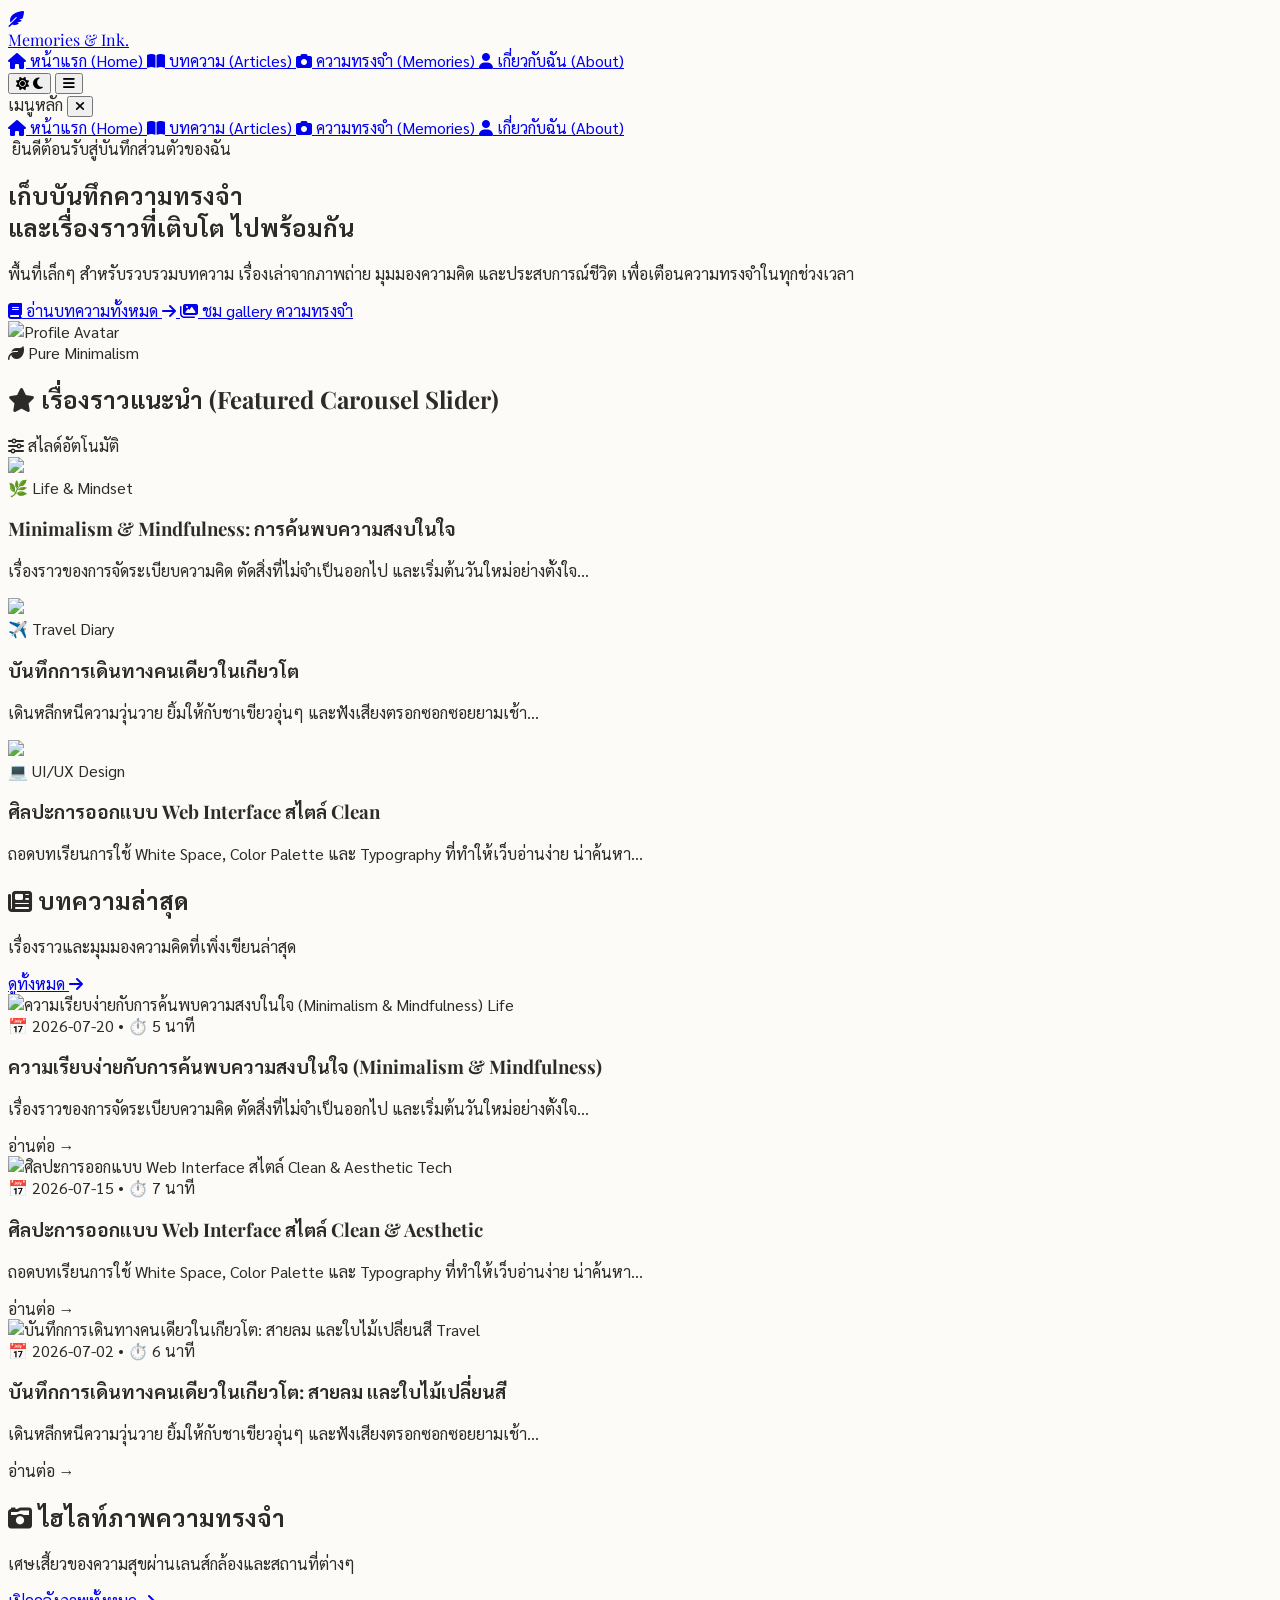
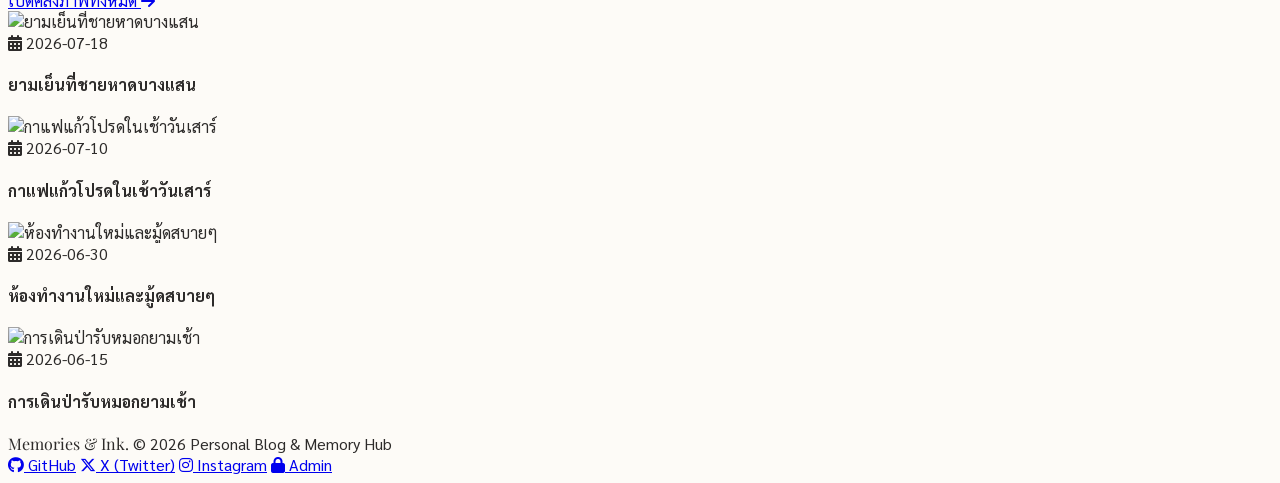
==== commit c11028a7: "Update index.html" ====
--- a/index.html
+++ b/index.html
@@ -156,7 +156,7 @@
         <div class="relative w-64 h-64 sm:w-80 sm:h-80 flex-shrink-0 animate__animated animate__fadeInRight">
           <div class="absolute inset-0 rounded-3xl bg-amber-600/10 dark:bg-amber-400/10 rotate-6 transform transition-transform group-hover:rotate-3"></div>
           <div class="relative w-full h-full rounded-3xl overflow-hidden shadow-xl border-4 border-white dark:border-zinc-800">
-            <img src="https://images.unsplash.com/photo-1534528741775-53994a69daeb?q=80&w=800&auto=format&fit=crop" alt="Profile Avatar" class="w-full h-full object-cover">
+            <img src="https://img1.pic.in.th/images/profile62c72b6005cfb088.jpg" alt="Profile Avatar" class="w-full h-full object-cover">
           </div>
           <div class="absolute -bottom-4 -left-4 bg-white/90 dark:bg-zinc-800/90 backdrop-blur-md px-4 py-2.5 rounded-2xl shadow-lg border border-stone-200 dark:border-zinc-700 text-xs flex items-center gap-2">
             <i class="fa-solid fa-leaf text-emerald-500"></i>
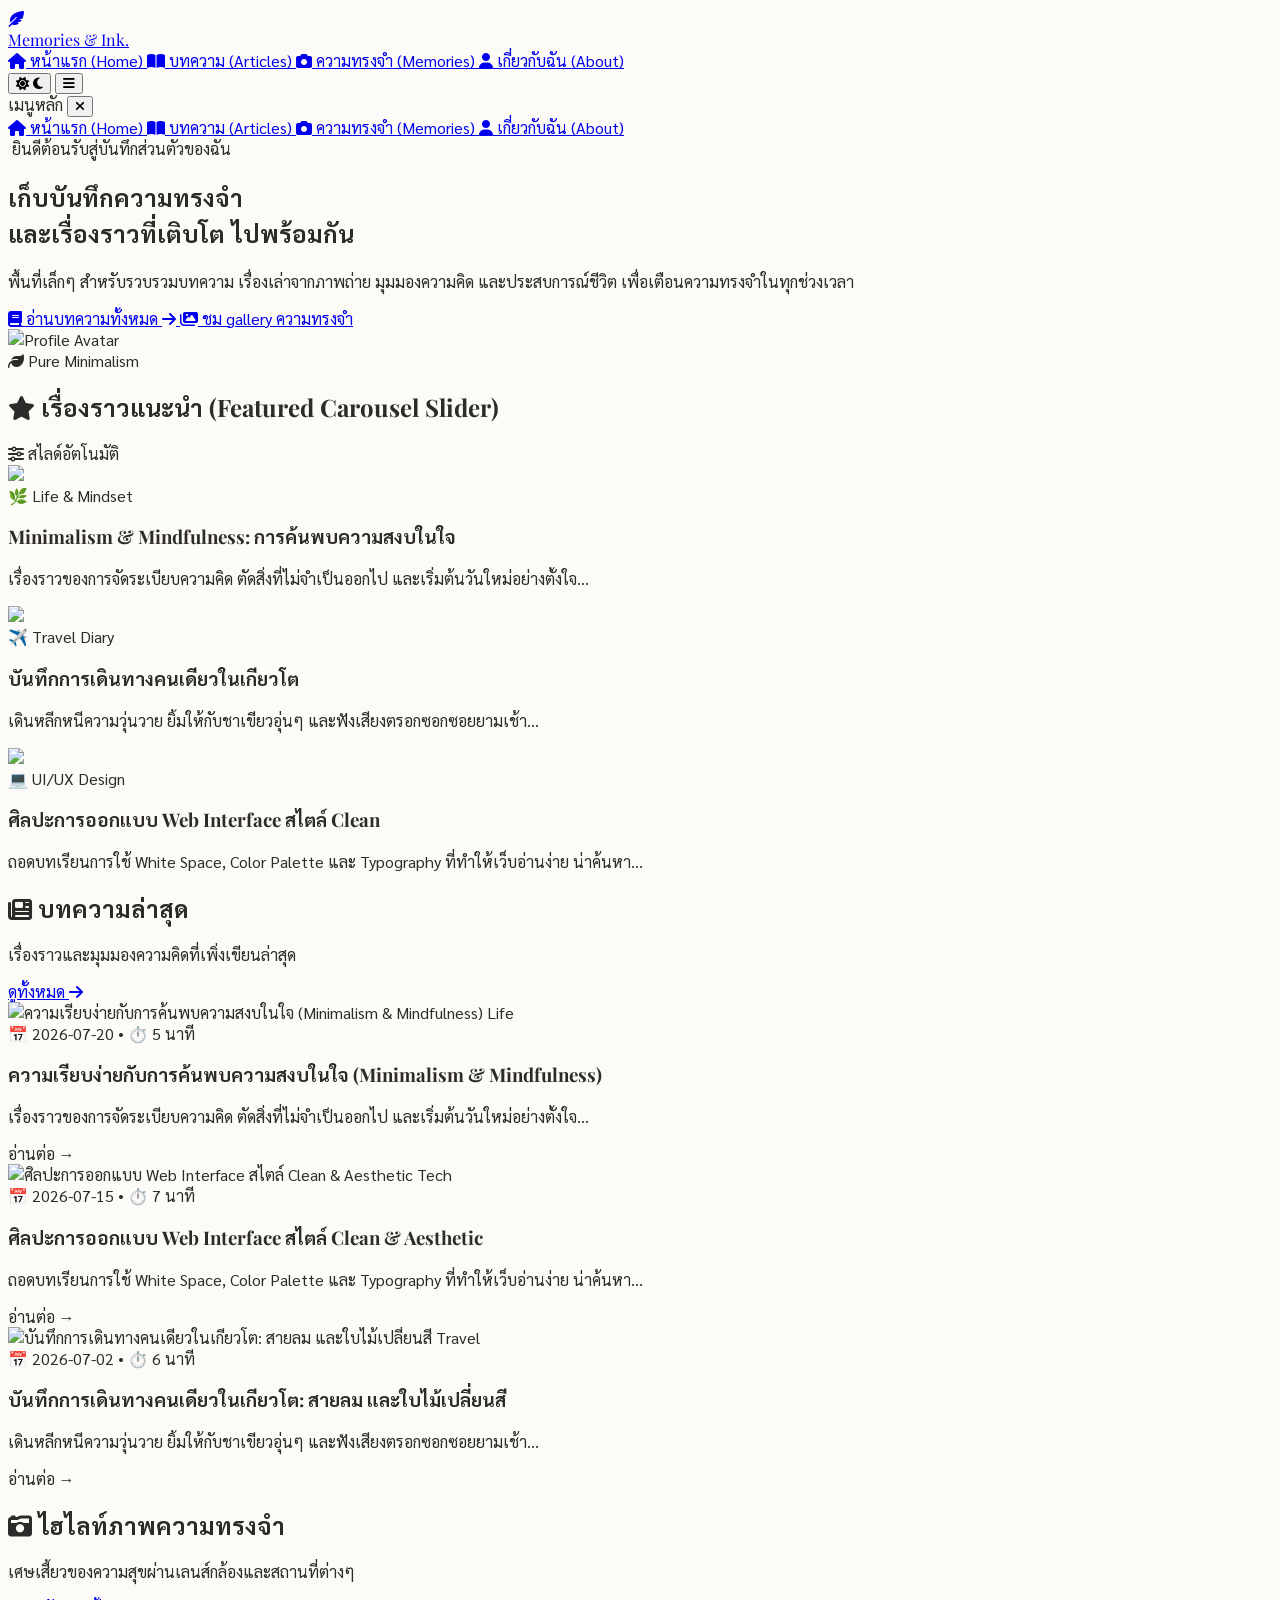
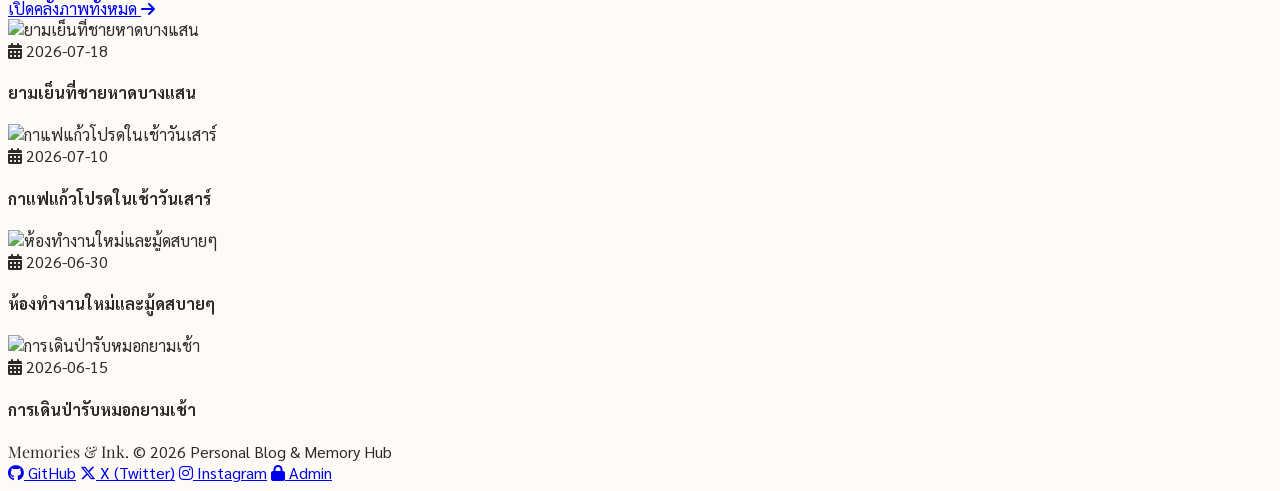
==== commit 801185a1: "Update index.html" ====
--- a/index.html
+++ b/index.html
@@ -133,7 +133,7 @@
             <span class="w-2 h-2 rounded-full bg-amber-500 animate-pulse"></span>
             <i class="fa-solid fa-sparkles"></i> ยินดีต้อนรับสู่บันทึกส่วนตัวของฉัน
           </div>
-          <h1 class="text-3xl sm:text-5xl font-bold font-serif-title tracking-tight leading-tight mb-4">
+          <h1 class="text-3xl sm:text-5xl font-bold font-serif-title tracking-tight leading-tight mb-4"style="line-height: 1.5;">
             เก็บบันทึกความทรงจำ <br class="hidden sm:inline">
             <span class="text-amber-600 dark:text-amber-400">และเรื่องราวที่เติบโต</span> ไปพร้อมกัน
           </h1>
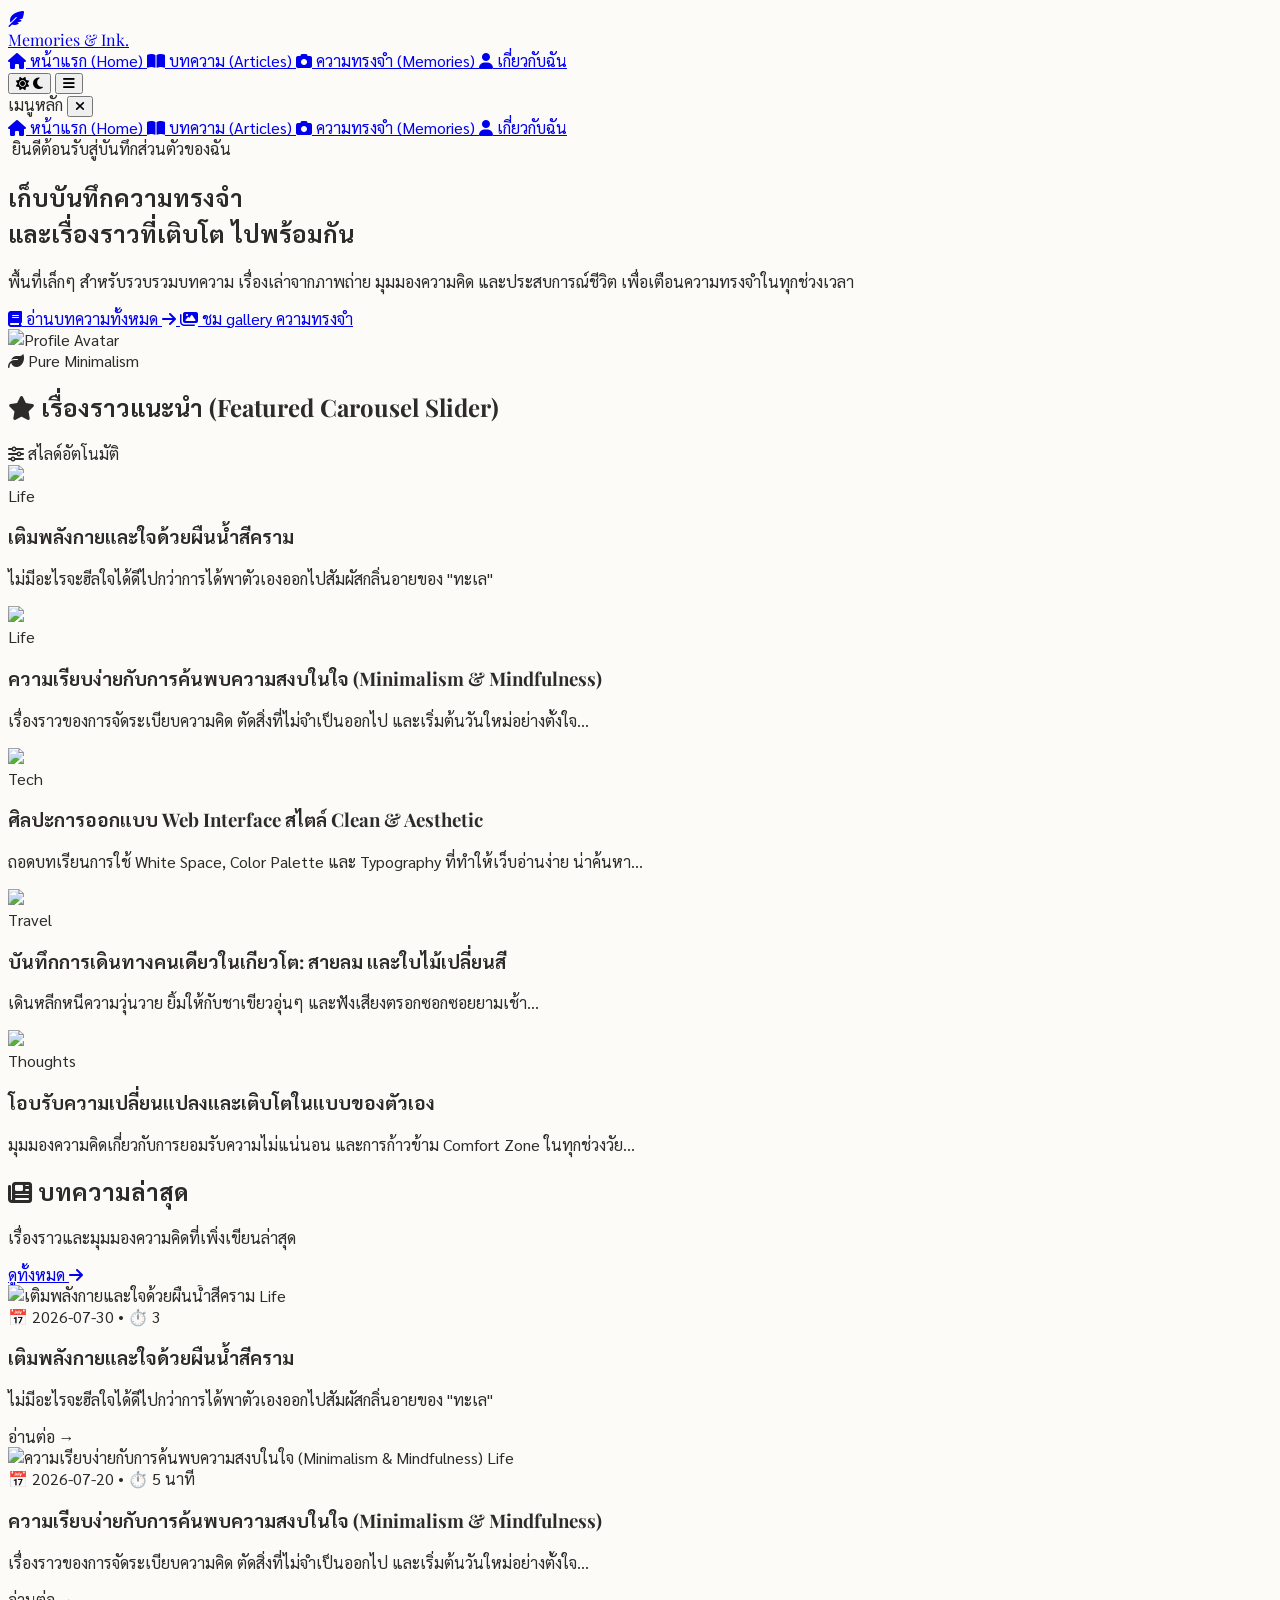
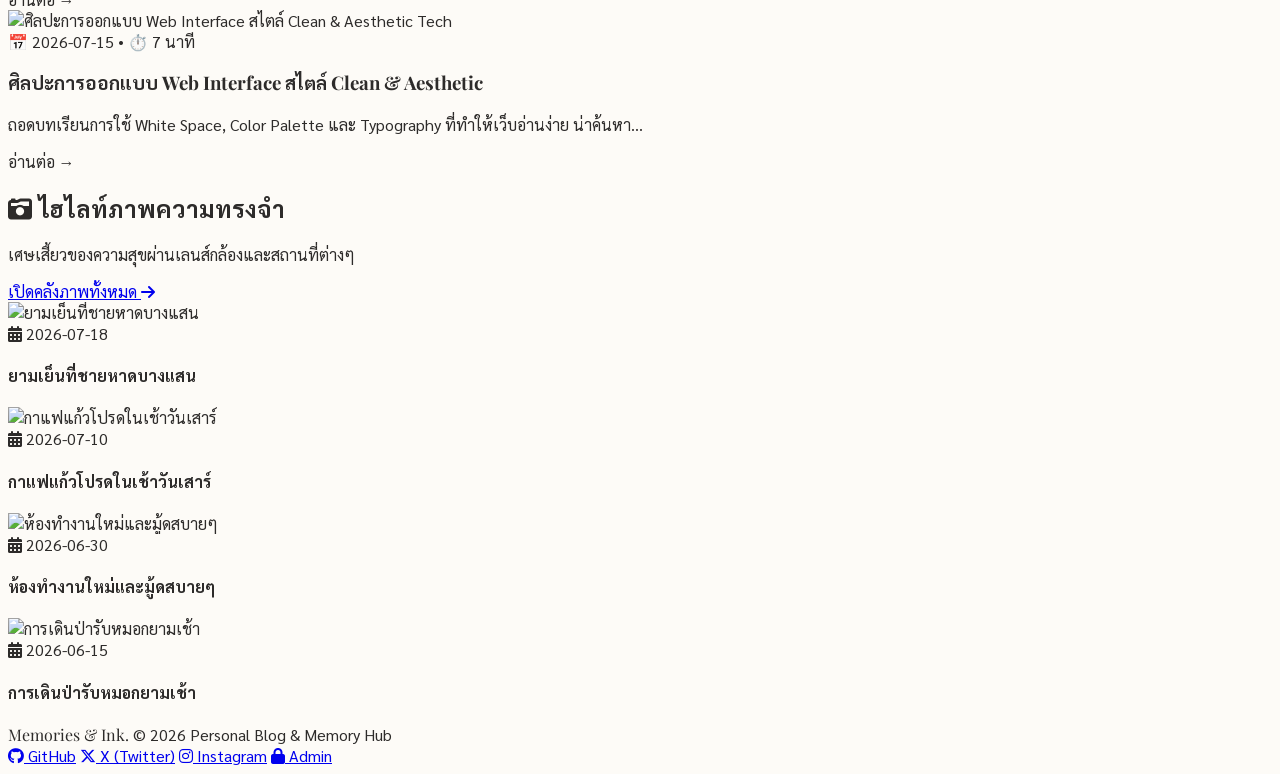
==== commit 574771de: "Add files via upload" ====
--- a/index.html
+++ b/index.html
@@ -74,7 +74,7 @@
           <i class="fa-solid fa-camera font-xs"></i> ความทรงจำ (Memories)
         </a>
         <a href="about.html" class="nav-link text-stone-600 dark:text-zinc-400 hover:text-amber-600 dark:hover:text-amber-400 transition-colors flex items-center gap-2">
-          <i class="fa-solid fa-user"></i> เกี่ยวกับฉัน (About)
+          <i class="fa-solid fa-user"></i> เกี่ยวกับฉัน
         </a>
       </nav>
 
@@ -115,7 +115,7 @@
           <i class="fa-solid fa-camera text-amber-600"></i> ความทรงจำ (Memories)
         </a>
         <a href="about.html" class="px-4 py-2.5 rounded-xl hover:bg-stone-100 dark:hover:bg-zinc-800 transition-colors flex items-center gap-3">
-          <i class="fa-solid fa-user text-amber-600"></i> เกี่ยวกับฉัน (About)
+          <i class="fa-solid fa-user text-amber-600"></i> เกี่ยวกับฉัน 
         </a>
       </nav>
     </div>
